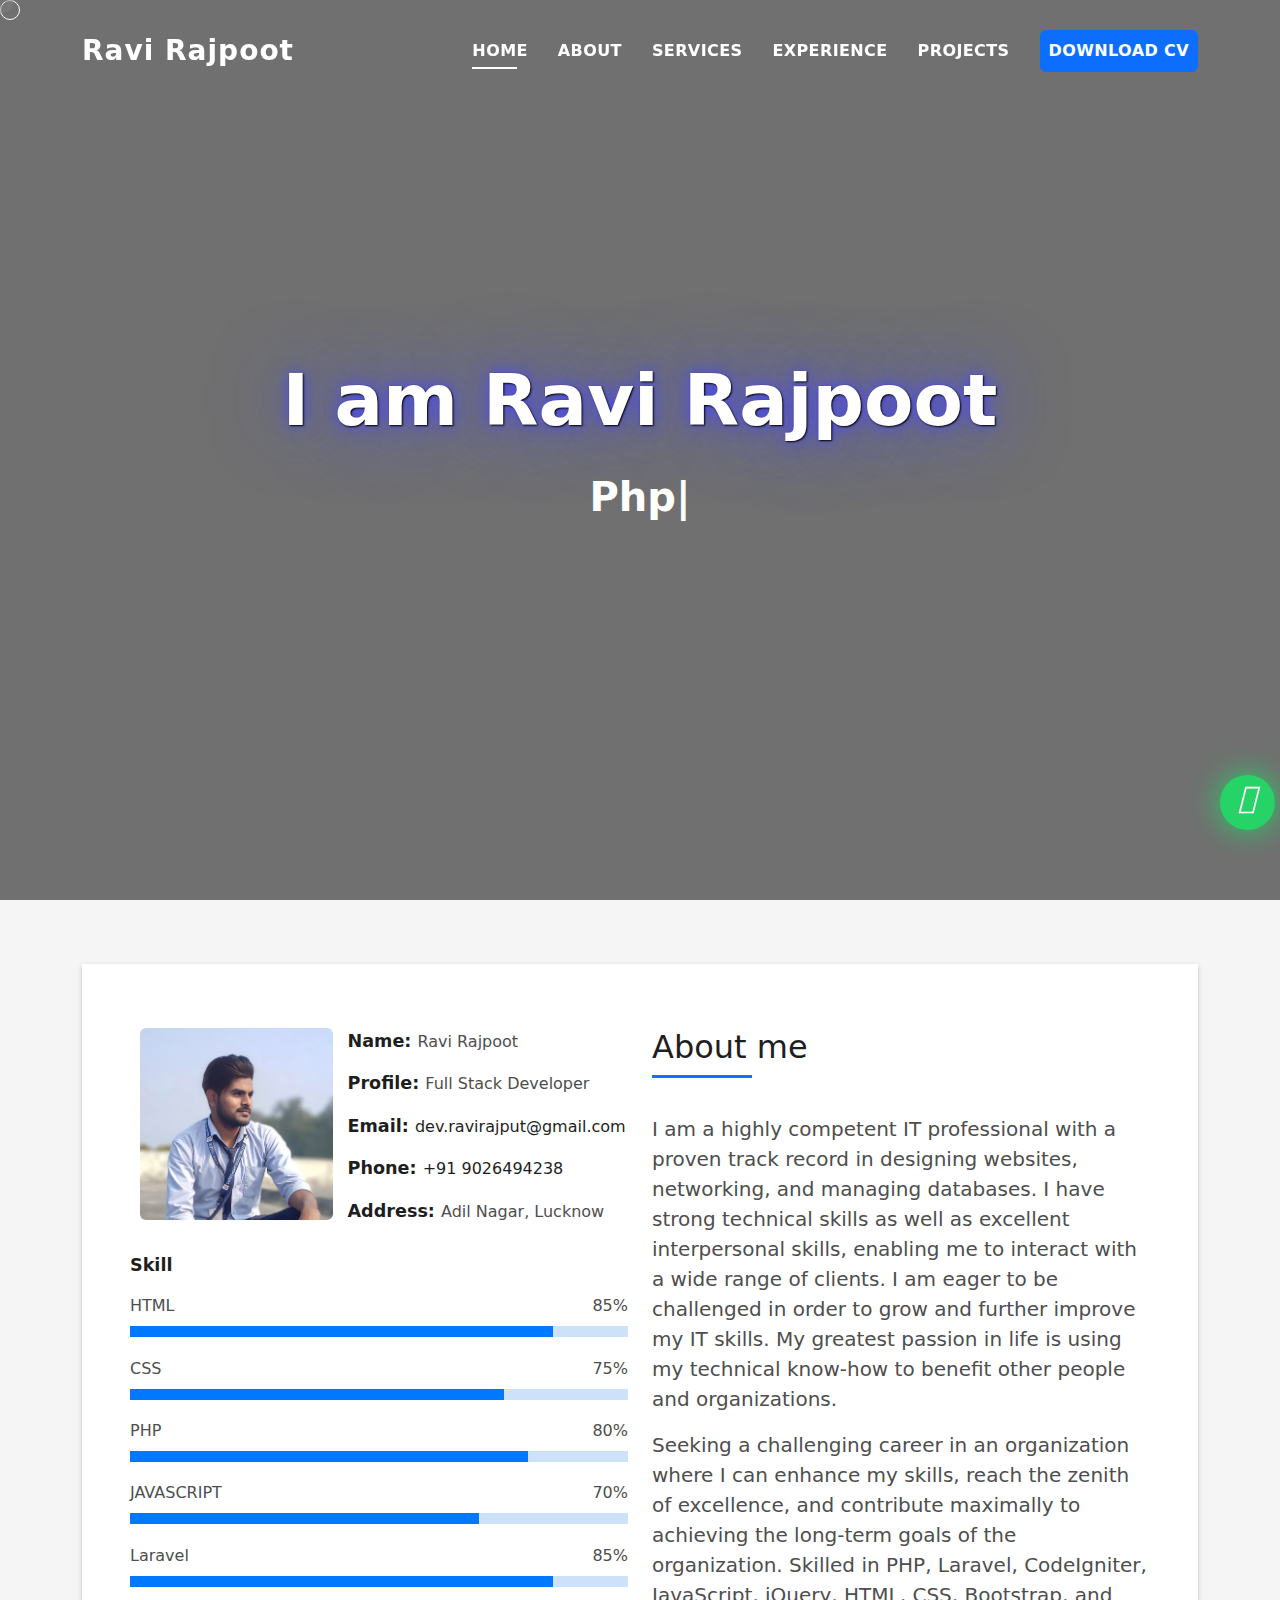
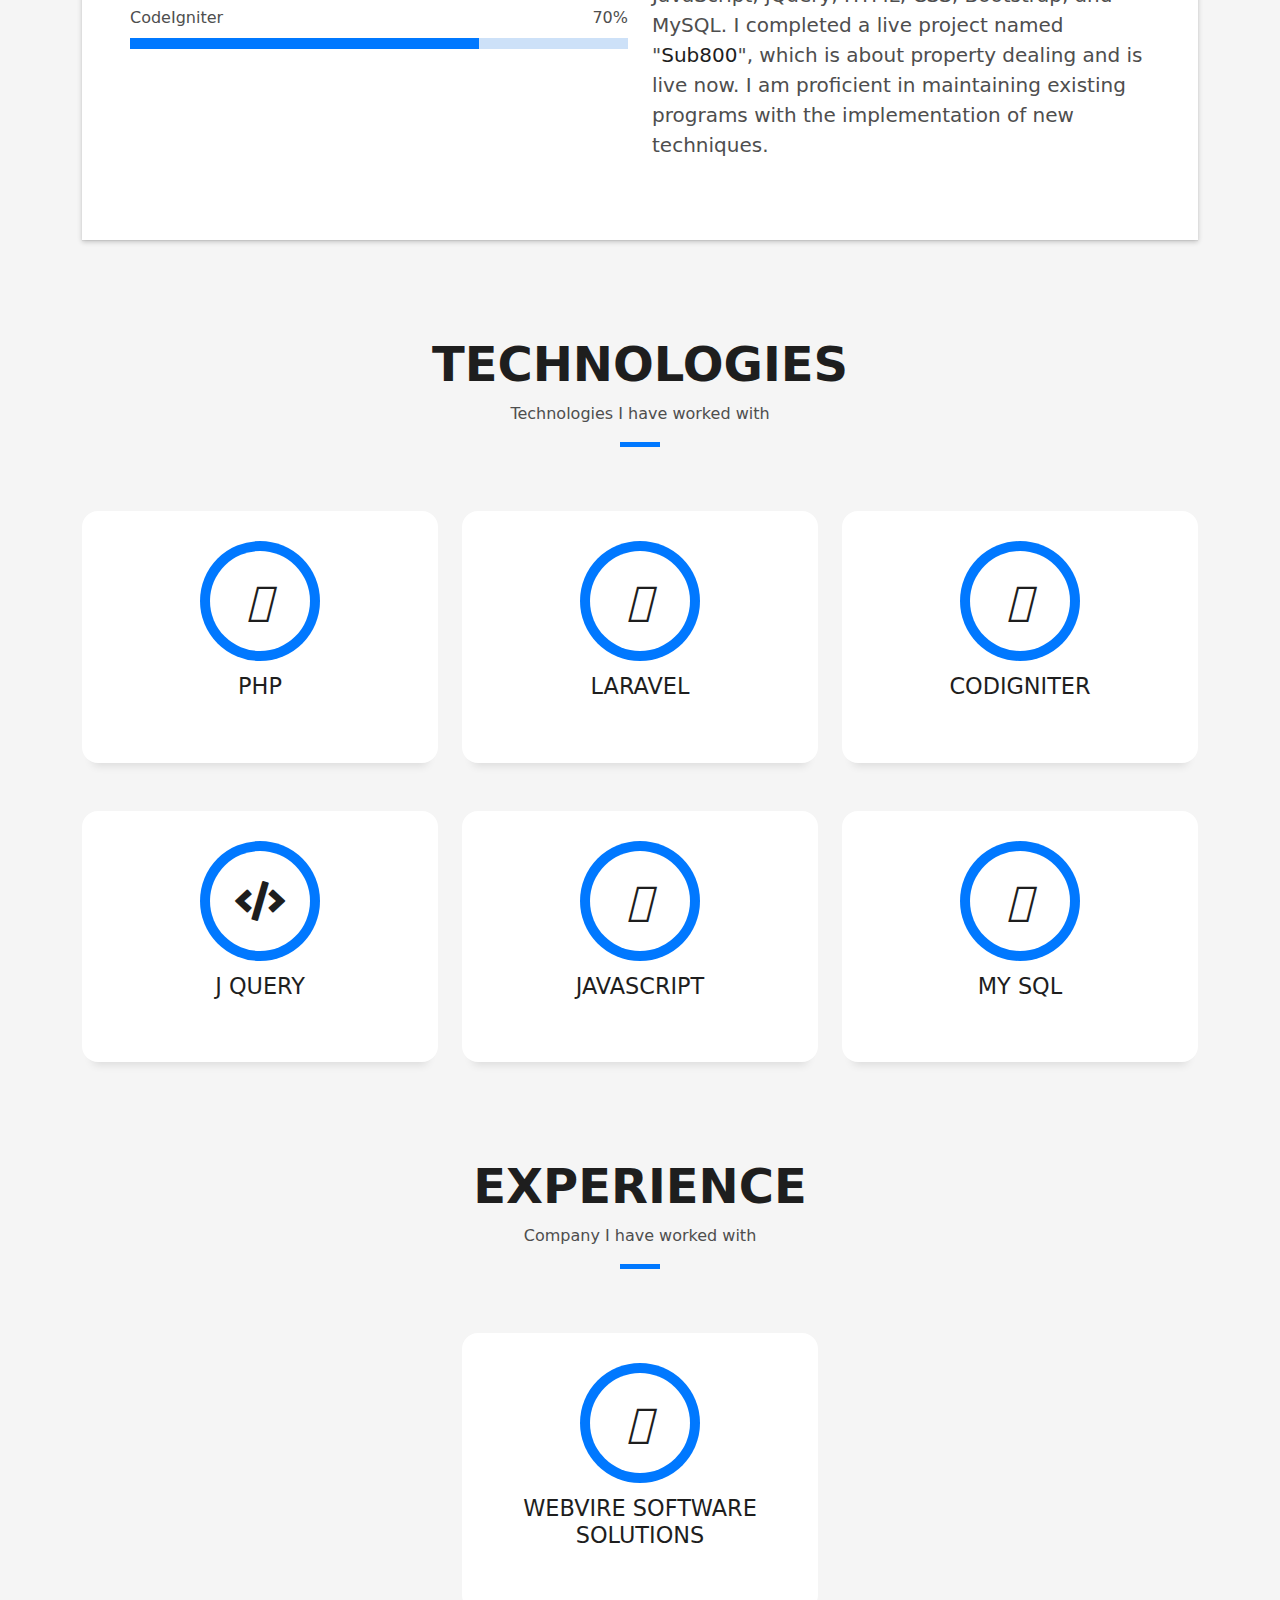
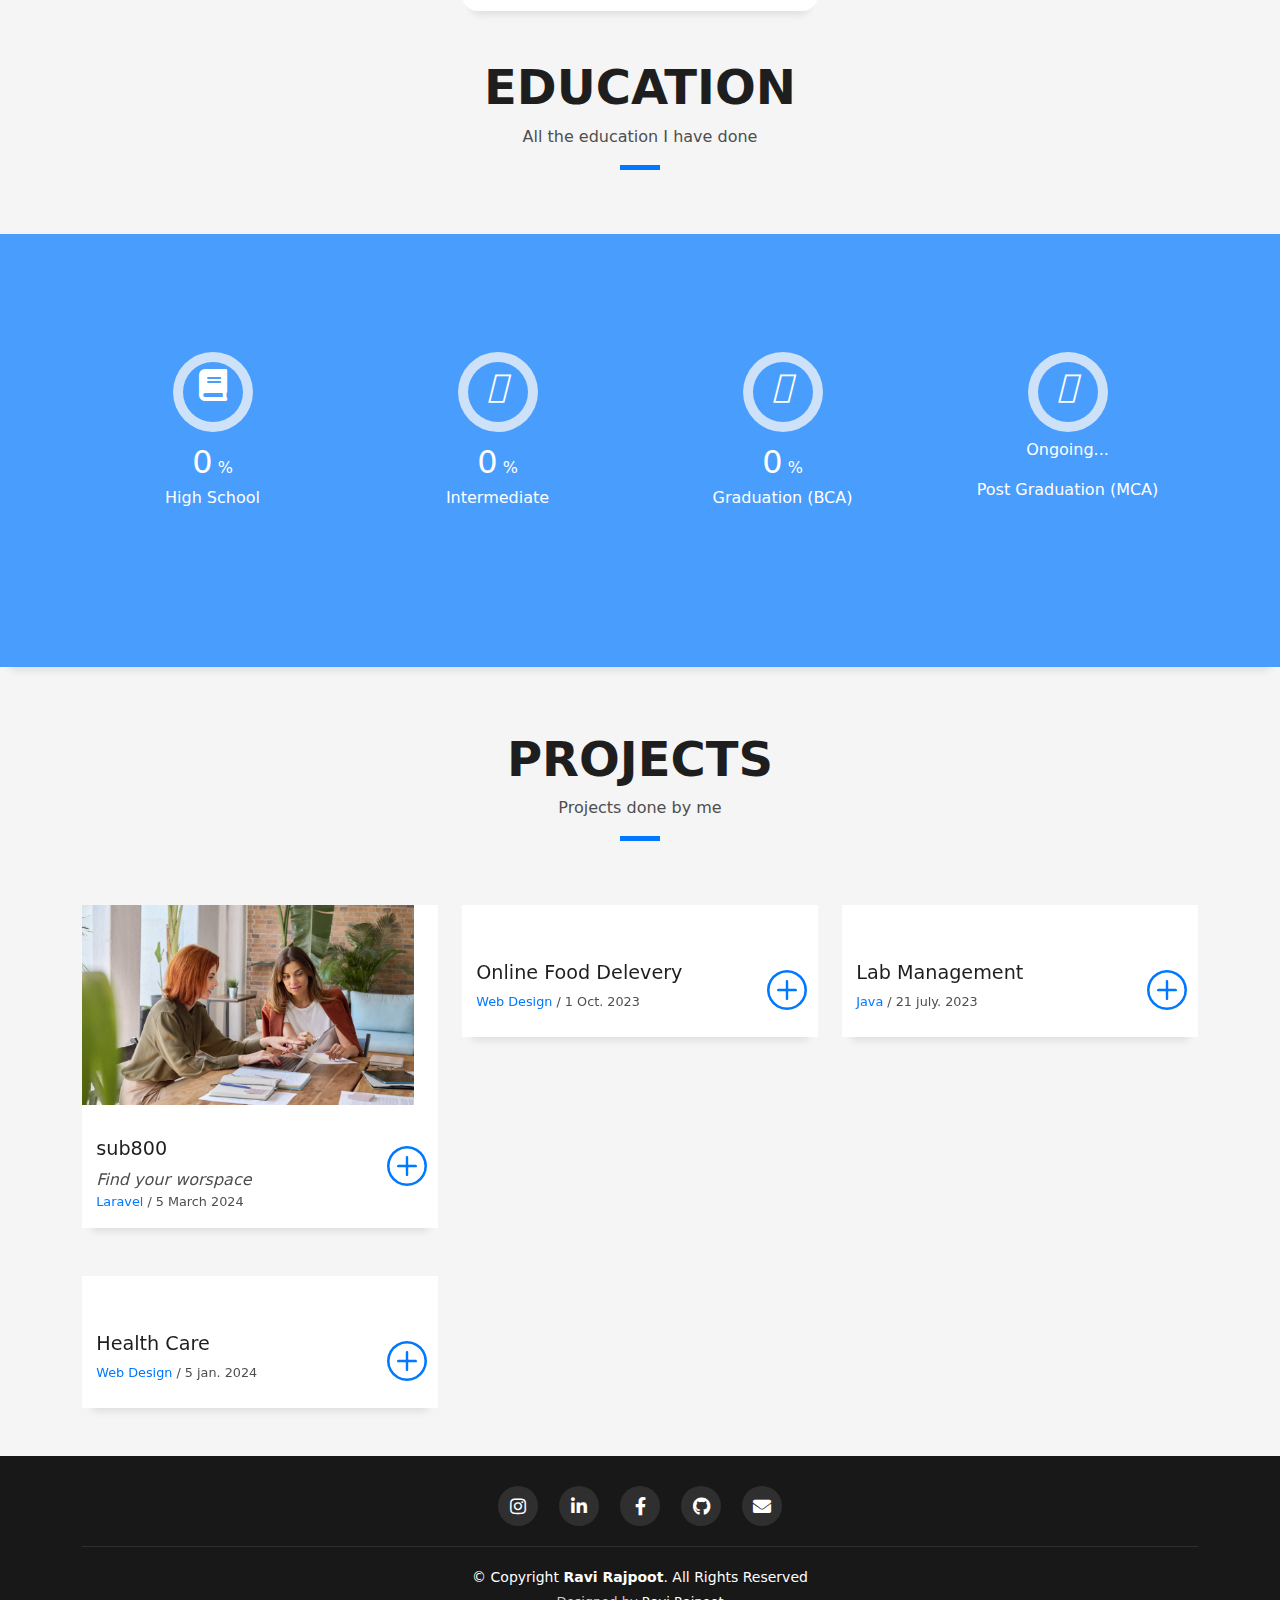
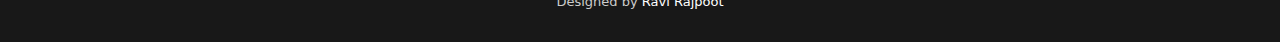
==== index.html @ 34deeb4d "Ui chnages" ====
<!DOCTYPE html>
<html lang="en">

<head>
  <meta charset="utf-8">
  <meta content="width=device-width, initial-scale=1.0" name="viewport">

  <title>Ravi | Full-Stack Laravel & Vue.js Developer</title>
  <meta content="" name="description">
  <meta content="" name="keywords">
<link rel="preconnect" href="https://fonts.googleapis.com">
<link rel="preconnect" href="https://fonts.gstatic.com" crossorigin>
<link href="https://fonts.googleapis.com/css2?family=Alegreya&family=Big+Shoulders+Inline+Text:wght@500&family=Black+Ops+One&family=Bungee+Spice&family=Croissant+One&family=Dancing+Script&family=Lobster&family=PT+Serif&family=Satisfy&family=Sedan+SC&family=Skranji&display=swap" rel="stylesheet">  <!-- Favicons -->
  <link href="https://www.pngall.com/wp-content/uploads/2/R-Letter-PNG-Pic.png" rel="icon">
  <link href="assets/img/apple-touch-icon.png" rel="apple-touch-icon">

  <!-- Vendor CSS Files -->
  <link href="assets/vendor/bootstrap/css/bootstrap.min.css" rel="stylesheet">
  <link href="assets/vendor/bootstrap-icons/bootstrap-icons.css" rel="stylesheet">
  <link href="assets/vendor/glightbox/css/glightbox.min.css" rel="stylesheet">
  <link href="assets/vendor/swiper/swiper-bundle.min.css" rel="stylesheet">
  
<link rel="stylesheet" href="https://maxcdn.bootstrapcdn.com/font-awesome/4.5.0/css/font-awesome.min.css">

  <!-- Template Main CSS File -->
  <link href="assets/css/style.css" rel="stylesheet">
<link rel="stylesheet" href="https://cdnjs.cloudflare.com/ajax/libs/font-awesome/6.5.2/css/all.min.css" integrity="sha512-SnH5WK+bZxgPHs44uWIX+LLJAJ9/2PkPKZ5QiAj6Ta86w+fsb2TkcmfRyVX3pBnMFcV7oQPJkl9QevSCWr3W6A==" crossorigin="anonymous" referrerpolicy="no-referrer" />
<!-- Font Awesome for icons -->
<link rel="stylesheet" href="https://cdnjs.cloudflare.com/ajax/libs/font-awesome/5.15.4/css/all.min.css">

<style>
  /* Footer Styles */
  .footer {
    background: rgba(0, 0, 0, 0.9);
    color: #fff;
    padding: 30px 0;
    text-align: center;
  }
  
  .footer-content {
    display: flex;
    flex-direction: column;
    align-items: center;
  }
  
  .social-links {
    margin-bottom: 20px;
  }
  
  .social-icon {
    display: inline-flex;
    align-items: center;
    justify-content: center;
    width: 40px;
    height: 40px;
    background: rgba(255, 255, 255, 0.1);
    border-radius: 50%;
    margin: 0 8px;
    color: #fff;
    font-size: 18px;
    transition: all 0.3s ease;
  }
  
  .social-icon:hover {
    background: #0078ff;
    transform: translateY(-3px);
    text-decoration: none;
    color: #000;
  }
  
  .copyright-box {
    border-top: 1px solid rgba(255, 255, 255, 0.1);
    padding-top: 20px;
    width: 100%;
  }
  
  .copyright {
    margin-bottom: 5px;
    font-size: 14px;
  }
  
  .credits {
    font-size: 13px;
    color: #ccc;
  }
  
  .credits a {
    color: #0078ff;
    text-decoration: none;
  }
  
  .credits a:hover {
    text-decoration: underline;
  }
    .white-text-with-blue-shadow {
            text-shadow:
                1px 1px 2px black,
                0 0 1em rgb(77, 77, 237),
                0 0 0.2em rgb(77, 77, 237);
            color: white; /* Assuming you want the text to be white */
        }

        .satisfy-regular {
            font-family: "Satisfy", cursive;
            font-weight: 400;
            font-style: normal;
        }
    /* FOr What's app Button */
    .float{
	position:fixed;
	width:55px;
	height:55px;
	bottom:70px;
	right:5px;
	background-color:#25d366;
	color:#FFF;
	border-radius:50px;
	text-align:center;
        font-size:30px;
	box-shadow: 0px 0px 30px #25d366;
  z-index:100;
}

.my-float{
	margin-top:12px;
}

 /* Custom Cursor */
	  .cursor {
    width: 20px;
    height: 20px;
    border: 1px solid white;
    border-radius: 50%;
    position: absolute;
    transition-duration: 200ms;
    transition-timing-function: ease-out;
    animation: cursorAnim .5s infinite alternate;
    pointer-events: none;
}

.cursor::after {
    content: "";
    width: 20px;
    height: 20px;
    position: absolute;
    border: 8px solid gray;
    border-radius: 50%;
    opacity: .5;
    top: -8px;
    left: -8px;
    animation: cursorAnim2 .5s infinite alternate;
}

@keyframes cursorAnim {
    from {
        transform: scale(1);
    }
    to {
        transform: scale(.7);
    }
}

@keyframes cursorAnim2 {
    from {
        transform: scale(1);
    }
    to {
        transform: scale(.4);
    }
}

@keyframes cursorAnim3 {
    0% {
        transform: scale(1);
    }
    50% {
        transform: scale(3);
    }
    100% {
        transform: scale(1);
        opacity: 0;
    }
}

.expand {
    animation: cursorAnim3 .5s forwards;
    border: 1px solid red;
}

  .w-like a {
    color: inherit; /* or specify your default color */
    transition: color 0.3s ease;
  }
  
  .w-like a:hover {
    color: #000; /* Black on hover */
    text-decoration: none; /* Remove underline if needed */
  }
  
  /* If you want to add background color change on hover as well */
  .w-like {
    display: inline-block;
    transition: all 0.3s ease;
  }
  
  .w-like:hover {
    /* Optional: Add background color change */
    /* background: #f0f0f0; */
  }
</style>

</head>

<body>
<div class="cursor"></div>
<a href="https://api.whatsapp.com/send?phone=9026494238&text=Hi Ravi!" class="float" target="_blank">
<i class="fa-brands fa-whatsapp my-float"></i>
</a>
  <!-- ======= Header ======= -->
  <header id="header" class="fixed-top">
    <div class="container d-flex align-items-center justify-content-between">

      <h1 class="logo"><a href="index.html">Ravi Rajpoot</a></h1>
      <!-- Uncomment below if you prefer to use an image logo -->
      <!-- <a href="index.html" class="logo"><img src="assets/img/logo.png" alt="" class="img-fluid"></a>-->

      <nav id="navbar" class="navbar">
        <ul>
          <li><a class="nav-link scrollto active" href="#hero">Home</a></li>
          <li><a class="nav-link scrollto" href="#about">About</a></li>
          <li><a class="nav-link scrollto" href="#services">Services</a></li>
          <li><a class="nav-link scrollto " href="#experience">Experience</a></li>
          <li><a class="nav-link scrollto " href="#work">Projects</a></li>
          <li><a class="btn btn-primary p-2" href="2025 Ravi Rajpoot CV.pdf">Download CV</a></li>
        </ul>
        <i class="bi bi-list mobile-nav-toggle"></i>
      </nav><!-- .navbar -->

    </div>
  </header><!-- End Header -->

  <!-- ======= Hero Section ======= -->
  <div id="hero" class="hero route bg-image" style="background-image: url(https://wallpapercave.com/wp/wp5516588.jpg)">
    <div class="overlay-itro"></div>
    <div class="hero-content display-table">
      <div class="table-cell">
        <div class="container">
          <!--<p class="display-6 color-d">Hello, world!</p>-->
          <h1 class="hero-title mb-4 white-text-with-blue-shadow">I am Ravi Rajpoot</h1>
          <p class="hero-subtitle"><span class="typed" data-typed-items="Php, Laravel, CodeIgniter, JavaScript, JQuery"></span></p>
          <!-- <p class="pt-3"><a class="btn btn-primary btn js-scroll px-4" href="#about" role="button">Learn More</a></p> -->
        </div>
      </div>
    </div>
  </div><!-- End Hero Section -->

  <main id="main">

    <!-- ======= About Section ======= -->
    <section id="about" class="about-mf sect-pt4 route">
      <div class="container">
        <div class="row">
          <div class="col-sm-12">
            <div class="box-shadow-full">
              <div class="row">
                <div class="col-md-6">
                  <div class="row">
                    <div class="col-sm-6 col-md-5">
                      <div class="about-img">
                        <img src="assets/img/ravi_img.jpg" class="img-fluid rounded b-shadow-a" alt="">
                      </div>
                    </div>
                    <div class="col-sm-6 col-md-7">
                      <div class="about-info">
                        <p><span class="title-s">Name: </span> <span>Ravi Rajpoot</span></p>
                        <p><span class="title-s">Profile: </span> <span>Full Stack Developer</span></p>
                        <p><span class="title-s">Email: </span> <a href="mailto:dev.ravirajput@gmail.com">dev.ravirajput@gmail.com</a></p>
                        <p><span class="title-s">Phone: </span> <a href="tel:+919026494238">+91 9026494238</a></p>
                        <p><span class="title-s">Address: </span> <span>Adil Nagar, Lucknow</span></p>
                      </div>
                    </div>
                  </div>
                  <div class="skill-mf">
                    <p class="title-s">Skill</p>
                    <span>HTML</span> <span class="pull-right">85%</span>
                    <div class="progress">
                      <div class="progress-bar" role="progressbar" style="width: 85%;" aria-valuenow="85" aria-valuemin="0" aria-valuemax="100"></div>
                    </div>
                    <span>CSS</span> <span class="pull-right">75%</span>
                    <div class="progress">
                      <div class="progress-bar" role="progressbar" style="width: 75%" aria-valuenow="75" aria-valuemin="0" aria-valuemax="100"></div>
                    </div>
                    <span>PHP</span> <span class="pull-right">80%</span>
                    <div class="progress">
                      <div class="progress-bar" role="progressbar" style="width: 80%" aria-valuenow="80" aria-valuemin="0" aria-valuemax="100"></div>
                    </div>
                    <span>JAVASCRIPT</span> <span class="pull-right">70%</span>
                    <div class="progress">
                      <div class="progress-bar" role="progressbar" style="width: 70%" aria-valuenow="70" aria-valuemin="0" aria-valuemax="100"></div>
                    </div>
                     <span>Laravel</span> <span class="pull-right">85%</span>
                    <div class="progress">
                      <div class="progress-bar" role="progressbar" style="width: 85%" aria-valuenow="85" aria-valuemin="0" aria-valuemax="100"></div>
                    </div>
		      <span>CodeIgniter</span> <span class="pull-right">70%</span>
                    <div class="progress">
                      <div class="progress-bar" role="progressbar" style="width: 70%" aria-valuenow="70" aria-valuemin="0" aria-valuemax="100"></div>
                    </div>
                  </div>
                </div>
                <div class="col-md-6">
                  <div class="about-me pt-4 pt-md-0">
                    <div class="title-box-2">
                      <h5 class="title-left">
                        About me
                      </h5>
                    </div>
                    <p class="lead">
                     I am a highly competent IT professional with a proven track record in designing websites, networking, and managing databases. I have strong technical skills as well as excellent interpersonal skills, enabling me to interact with a wide range of clients. I am eager to be challenged in order to grow and further improve my IT skills. My greatest passion in life is using my technical know-how to benefit other people and organizations.
                    </p>
                    <p class="lead">
                     Seeking a challenging career in an organization where I can enhance my skills, reach the zenith of excellence, and contribute maximally to achieving the long-term goals of the organization.

Skilled in <b>PHP</b>, <b>Laravel</b>, <b>CodeIgniter</b>, <b>JavaScript</b>, <b>jQuery</b>, <b>HTML</b>, <b>CSS</b>, <b>Bootstrap</b>, and <b>MySQL</b>. I completed a live project named <b>"<a href="https://sub800.com" style="text-decoration: none">Sub800</a>"</b>, which is about property dealing and is live now.

I am proficient in maintaining existing programs with the implementation of new techniques.
                    </p>
                    <p class="lead">
                     
                    </p>
                  </div>
                </div>
              </div>
            </div>
          </div>
        </div>
      </div>
    </section><!-- End About Section -->

    <!-- ======= Services Section ======= -->
    <section id="services" class="services-mf pt-5 route">
      <div class="container">
        <div class="row">
          <div class="col-sm-12">
            <div class="title-box text-center">
              <h3 class="title-a">
                Technologies
              </h3>
              <p class="subtitle-a">
                 Technologies I have worked with
              </p>
              <div class="line-mf"></div>
            </div>
          </div>
        </div>
        <div class="row">
          <div class="col-md-4">
            <div class="service-box">
              <div class="service-ico">
                <span class="ico-circle"><i class="fa-brands fa-php"></i></span>
              </div>
              <div class="service-content">
                <h2 class="s-title">PHP</h2>
                <p class="s-description text-center">
                  <!-- Write here -->
                </p>
              </div>
            </div>
          </div>
          <div class="col-md-4">
            <div class="service-box">
              <div class="service-ico">
                <span class="ico-circle"><i class="fa-brands fa-laravel"></i></span>
              </div>
              <div class="service-content">
                <h2 class="s-title">Laravel</h2>
                <p class="s-description text-center">
                   <!-- Write here -->
                </p>
              </div>
            </div>
          </div>
          <div class="col-md-4">
            <div class="service-box">
              <div class="service-ico">
                <span class="ico-circle"><i class="fa-brands fa-free-code-camp"></i></span>
              </div>
              <div class="service-content">
                <h2 class="s-title">CodIgniter</h2>
                <p class="s-description text-center">
               <!-- Write here -->
                </p>
              </div>
            </div>
          </div>
           <div class="col-md-4">
            <div class="service-box">
              <div class="service-ico">
                <span class="ico-circle"><i class="fa fa-code" aria-hidden="true"></i></span>
              </div>
              <div class="service-content">
                <h2 class="s-title">J Query</h2>
                <p class="s-description text-center">
               <!-- Write here -->
                </p>
              </div>
            </div>
          </div>
            <div class="col-md-4">
            <div class="service-box">
              <div class="service-ico">
                <span class="ico-circle"><i class="fa-brands fa-js"></i></span>
              </div>
              <div class="service-content">
                <h2 class="s-title">JAVASCRIPT</h2>
                <p class="s-description text-center">
               <!-- Write here -->
                </p>
              </div>
            </div>
          </div>
            <div class="col-md-4">
            <div class="service-box">
              <div class="service-ico">
                <span class="ico-circle"><i class="fa-solid fa-database"></i></span>
              </div>
              <div class="service-content">
                <h2 class="s-title">MY SQL</h2>
                <p class="s-description text-center">
               <!-- Write here -->
                </p>
              </div>
            </div>
          </div>
        </div>
      </div>
    </section><!-- End Services Section -->

    <!-- ======= Experience Section ======= -->
    <section id="experience" class="experience-mf pt-5 route">
      <div class="container">
        <div class="row">
          <div class="col-sm-12">
            <div class="title-box text-center">
              <h3 class="title-a">
                Experience
              </h3>
              <p class="subtitle-a">
                 Company I have worked with
              </p>
              <div class="line-mf"></div>
            </div>
          </div>
        </div>
        <div class="row justify-content-center">
           <div class="col-md-4">
            <div class="service-box">
              <div class="service-ico">
                <span class="ico-circle"><i class="fa-brands fa-weebly"></i></span>
              </div>
              <div class="service-content">
                <h2 class="s-title">Webvire Software Solutions</h2>
                <p class="s-description text-center">
               <!-- Write here -->
                </p>
              </div>
            </div>
          </div>
        </div>
      </div>
    </section><!-- End Experience Section -->


    <!-- ======= Counter Section ======= -->
     <div class="title-box text-center">
              <h3 class="title-a">
                Education
              </h3>
              <p class="subtitle-a">
                All the education I have done
              </p>
              <div class="line-mf"></div>
            </div>
    <div class="section-counter paralax-mf bg-image" style="background-image: url(assets/img/counters-bg.jpg)">
      <div class="overlay-mf"></div>
      <div class="container position-relative">
        <div class="row">
          <div class="col-sm-3 col-lg-3">
            <div class="counter-box counter-box pt-4 pt-md-0">
              <div class="counter-ico">
                <span class="ico-circle"><i class="fa fa-book" aria-hidden="true"></i></span>
              </div>
              <div class="counter-num">
                <sapn data-purecounter-start="0" data-purecounter-end="74" data-purecounter-duration="1" class="counter purecounter"></sapn>
                <sapn>%</sapn>
                <p class="counter-text">High School</p>
              </div>
            </div>
          </div>
          <div class="col-sm-3 col-lg-3">
            <div class="counter-box pt-4 pt-md-0">
              <div class="counter-ico">
                <span class="ico-circle"><i class="fa-solid fa-school"></i></span>
              </div>
              <div class="counter-num">
                <sapn data-purecounter-start="0" data-purecounter-end="67" data-purecounter-duration="1" class="counter purecounter"></sapn>
                <sapn>%</sapn>
                <p class="counter-text">Intermediate</p>
              </div>
            </div>
          </div>
          <div class="col-sm-3 col-lg-3">
            <div class="counter-box pt-4 pt-md-0">
              <div class="counter-ico">
                <span class="ico-circle"><i class="fa-solid fa-graduation-cap"></i></span>
              </div>
              <div class="counter-num">
                <sapn data-purecounter-start="0" data-purecounter-end="66" data-purecounter-duration="1" class="counter purecounter"></sapn>
                <sapn>%</sapn>
                <p class="counter-text">Graduation (BCA)</p>
              </div>
            </div>
          </div>
          <div class="col-sm-3 col-lg-3">
            <div class="counter-box pt-4 pt-md-0">
              <div class="counter-ico">
                <span class="ico-circle"><i class="fa-solid fa-user-graduate"></i></span>
              </div>
              <div class="counter-num">
                <!-- <p data-purecounter-start="0" data-purecounter-end="1" data-purecounter-duration="1" class="counter purecounter"></p> -->
                <p class="counter-text">Ongoing...</p>
                <p></p>
                <span class="counter-text">Post Graduation (MCA)</span>
              </div>
            </div>
          </div>
        </div>
      </div>
    </div><!-- End Counter Section -->

    <!-- ======= Portfolio Section ======= -->
    <section id="work" class="portfolio-mf sect-pt4 route">
      <div class="container">
        <div class="row">
          <div class="col-sm-12">
            <div class="title-box text-center">
              <h3 class="title-a">
                Projects
              </h3>
              <p class="subtitle-a">
                Projects done by me
              </p>
              <div class="line-mf"></div>
            </div>
          </div>
        </div>
        <div class="row">
          <div class="col-md-4">
            <div class="work-box">
              <a href="portfolio-details.html" data-gallery="portfolioGallery" class="portfolio-lightbox">
                <div class="work-img">
                  <img style="height: 200px" src="assets/img/Home-Page.jpg">
                </div>
              </a>
              <div class="work-content">
                <div class="row">
                  <div class="col-sm-8">
                    <h2 class="w-title">sub800</h2>
                    <i>Find your worspace</i>
                    <div class="w-more">
                      <span class="w-ctegory"><a href="https://laravel.com/">Laravel</a></span> / <span class="w-date">5 March 2024</span>
                    </div>
                  </div>
                  <div class="col-sm-4">
                    <div class="w-like">
                      <a href="sub800.html"> <span class="bi bi-plus-circle"></span></a>
                    </div>
                  </div>
                </div>
              </div>
            </div>
          </div>
          <div class="col-md-4">
            <div class="work-box">
              <a href="portfolio-details.html" data-gallery="portfolioGallery" class="portfolio-lightbox">
                <div class="work-img">
                  <img style="height: 218px" src="https://www.jaypeehotels.com/blog/wp-content/uploads/2021/06/Online-Food-Delivery-1.jpg" alt="" class="img-fluid">
                </div>
              </a>
              <div class="work-content">
                <div class="row">
                  <div class="col-sm-8">
                    <h2 class="w-title">Online Food Delevery</h2>
                    <div class="w-more">
                      <span class="w-ctegory">Web Design</span> / <span class="w-date">1 Oct. 2023</span>
                    </div>
                  </div>
                  <div class="col-sm-4">
                    <div class="w-like">
                      <a href="portfolio-details1.html"> <span class="bi bi-plus-circle"></span></a>
                    </div>
                  </div>
                </div>
              </div>
            </div>
          </div>
          <div class="col-md-4">
            <div class="work-box">
              <a href="portfolio-details1.html" data-gallery="portfolioGallery" class="portfolio-lightbox">
                <div class="work-img">
                  <img style="height: 220px" src="https://img.mlo-online.com/files/base/ebm/mlo/image/2015/10/MLO_Generic_LabManagement.png?auto=format&dpr=2&w=720" alt="" class="img-fluid">
                </div>
              </a>
              <div class="work-content">
                <div class="row">
                  <div class="col-sm-8">
                    <h2 class="w-title">Lab Management</h2>
                    <div class="w-more">
                      <span class="w-ctegory">Java</span> / <span class="w-date">21 july. 2023</span>
                    </div>
                  </div>
                  <div class="col-sm-4">
                    <div class="w-like">
                      <a href="portfolio-details2.html"> <span class="bi bi-plus-circle"></span></a>
                    </div>
                  </div>
                </div>
              </div>
            </div>
          </div>
          <div class="col-md-4">
            <div class="work-box">
              <a href="portfolio-details2.html" data-gallery="portfolioGallery" class="portfolio-lightbox">
                <div class="work-img">
                  <img style="height: 218px" src="https://th.bing.com/th/id/OIP.Fq8s2VRG1cQ3fQbKAaJ_IgHaEK?rs=1&pid=ImgDetMain" alt="" class="img-fluid">
                </div>
              </a>
              <div class="work-content">
                <div class="row">
                  <div class="col-sm-8">
                    <h2 class="w-title">Health Care</h2>
                    <div class="w-more">
                      <span class="w-ctegory">Web Design</span> / <span class="w-date">5 jan. 2024</span>
                    </div>
                  </div>
                  <div class="col-sm-4">
                    <div class="w-like">
                      <a href="portfolio-details3.html"> <span class="bi bi-plus-circle"></span></a>
                    </div>
                  </div>
                </div>
              </div>
            </div>
          </div>
       <!--   <div class="col-md-4">
            <div class="work-box">
              <a href="index.html" data-gallery="portfolioGallery" class="portfolio-lightbox">
                <div class="work-img">
                  <img style="height: 218px" src="https://wallpaperaccess.com/full/5652018.jpg" alt="" class="img-fluid">
                </div>
              </a>
              <div class="work-content">
                <div class="row">
                  <div class="col-sm-8">
                    <h2 class="w-title">Portfolio</h2>
                    <div class="w-more">
                      <span class="w-ctegory">Web Design</span> / <span class="w-date">11 feb. 2024</span>
                    </div>
                  </div>
                  <div class="col-sm-4">
                    <div class="w-like">
                      <a href="index.html"> <span class="bi bi-plus-circle"></span></a>
                    </div>
                  </div>
                </div>
              </div>
            </div>
          </div> -->
    

        </div>
      </div>
    </section><!-- End Portfolio Section -->

   
  </main><!-- End #main -->

<!-- ======= Footer ======= -->
<footer class="footer">
  <div class="container">
    <div class="row">
      <div class="col-sm-12">
        <div class="footer-content">
          <!-- Social Media Icons -->
          <div class="social-links">
            <a href="https://www.instagram.com/the.ravi.rajput" target="_blank" class="social-icon">
              <i class="fab fa-instagram"></i>
            </a>
            <a href="https://www.linkedin.com/in/dev-ravirajput" target="_blank" class="social-icon">
              <i class="fab fa-linkedin-in"></i>
            </a>
            <a href="https://www.facebook.com/profile.php?id=100026887834468" target="_blank" class="social-icon">
              <i class="fab fa-facebook-f"></i>
            </a>
            <a href="https://github.com/dev-ravirajput" target="_blank" class="social-icon">
              <i class="fab fa-github"></i>
            </a>
            <a href="mailto:dev-ravirajput@gmail.com" class="social-icon">
              <i class="fas fa-envelope"></i>
            </a>
          </div>
          
          <!-- Copyright -->
          <div class="copyright-box">
            <p class="copyright">&copy; Copyright <strong>Ravi Rajpoot</strong>. All Rights Reserved</p>
            <div class="credits">
              Designed by <a href="https://github.com/vishu0009">Ravi Rajpoot</a>
            </div>
          </div>
        </div>
      </div>
    </div>
  </div>
</footer><!-- End Footer -->

  <div id="preloader"></div>
  <a href="#" class="back-to-top d-flex align-items-center justify-content-center"><i class="bi bi-arrow-up-short"></i></a>

  <!-- Vendor JS Files -->
  <script src="assets/vendor/purecounter/purecounter_vanilla.js"></script>
  <script src="assets/vendor/bootstrap/js/bootstrap.bundle.min.js"></script>
  <script src="assets/vendor/glightbox/js/glightbox.min.js"></script>
  <script src="assets/vendor/swiper/swiper-bundle.min.js"></script>
  <script src="assets/vendor/typed.js/typed.umd.js"></script>
  <script src="assets/vendor/php-email-form/validate.js"></script>

  <!-- Template Main JS File -->
  <script src="assets/js/main.js"></script>

</body>
<script>
	        const cursor = document.querySelector('.cursor');

        document.addEventListener('mousemove', e => {
            cursor.setAttribute("style", "top: "+(e.pageY - 10)+"px; left: "+(e.pageX - 10)+"px;")
        })

        document.addEventListener('click', () => {
            cursor.classList.add("expand");

            setTimeout(() => {
                cursor.classList.remove("expand");
            }, 500)
        })
</script>
</html>
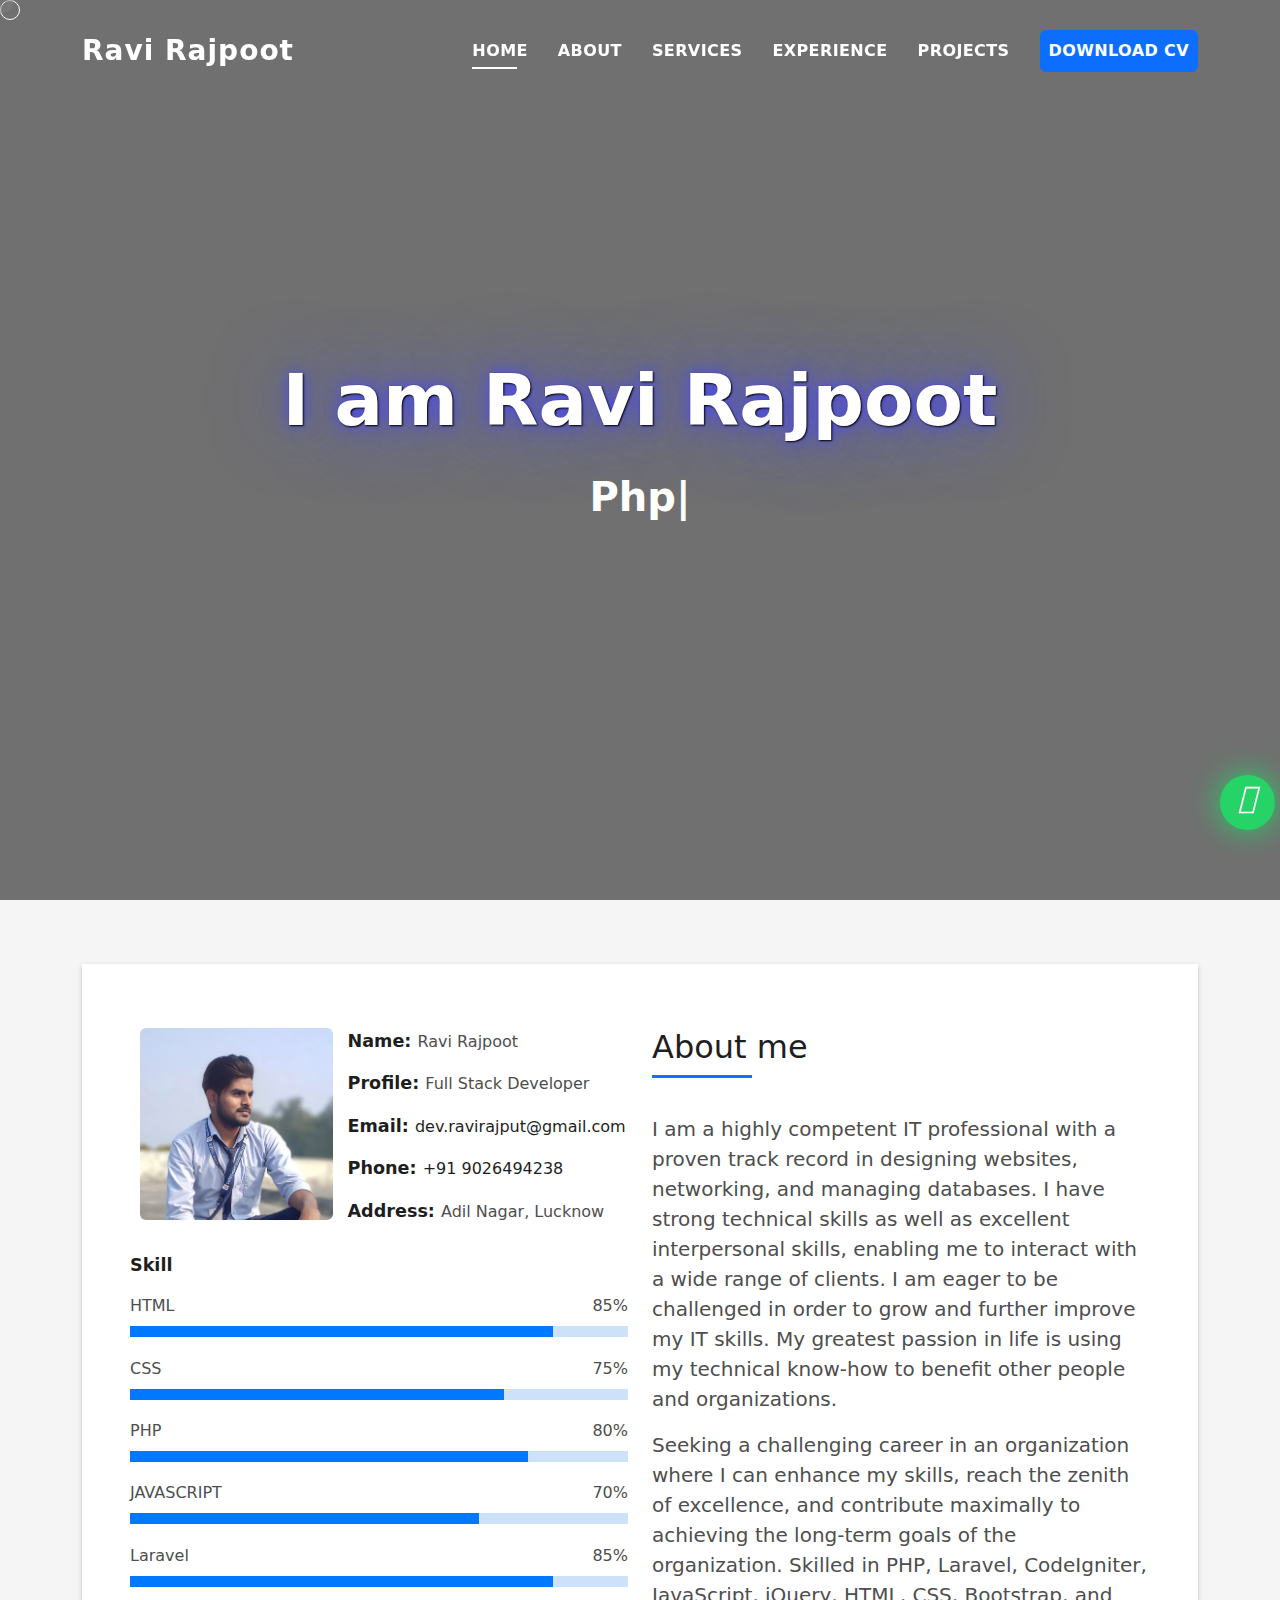
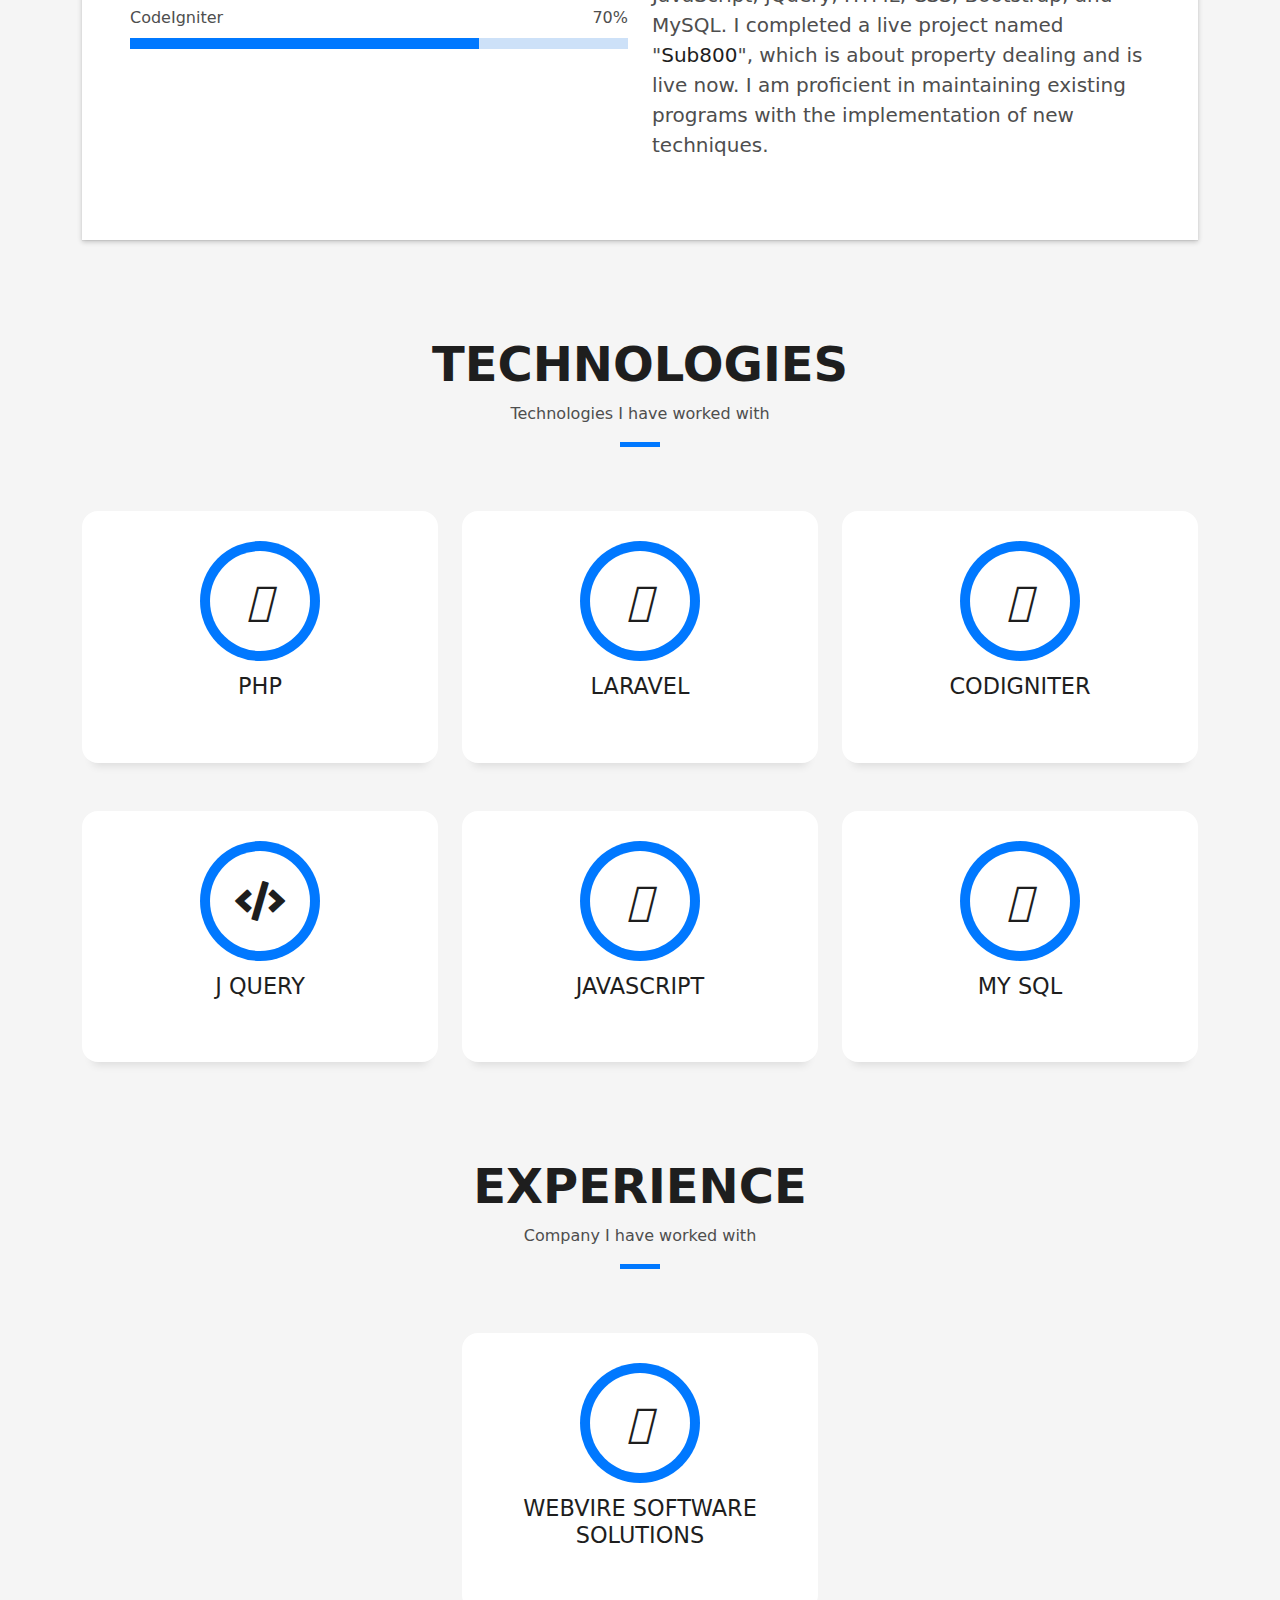
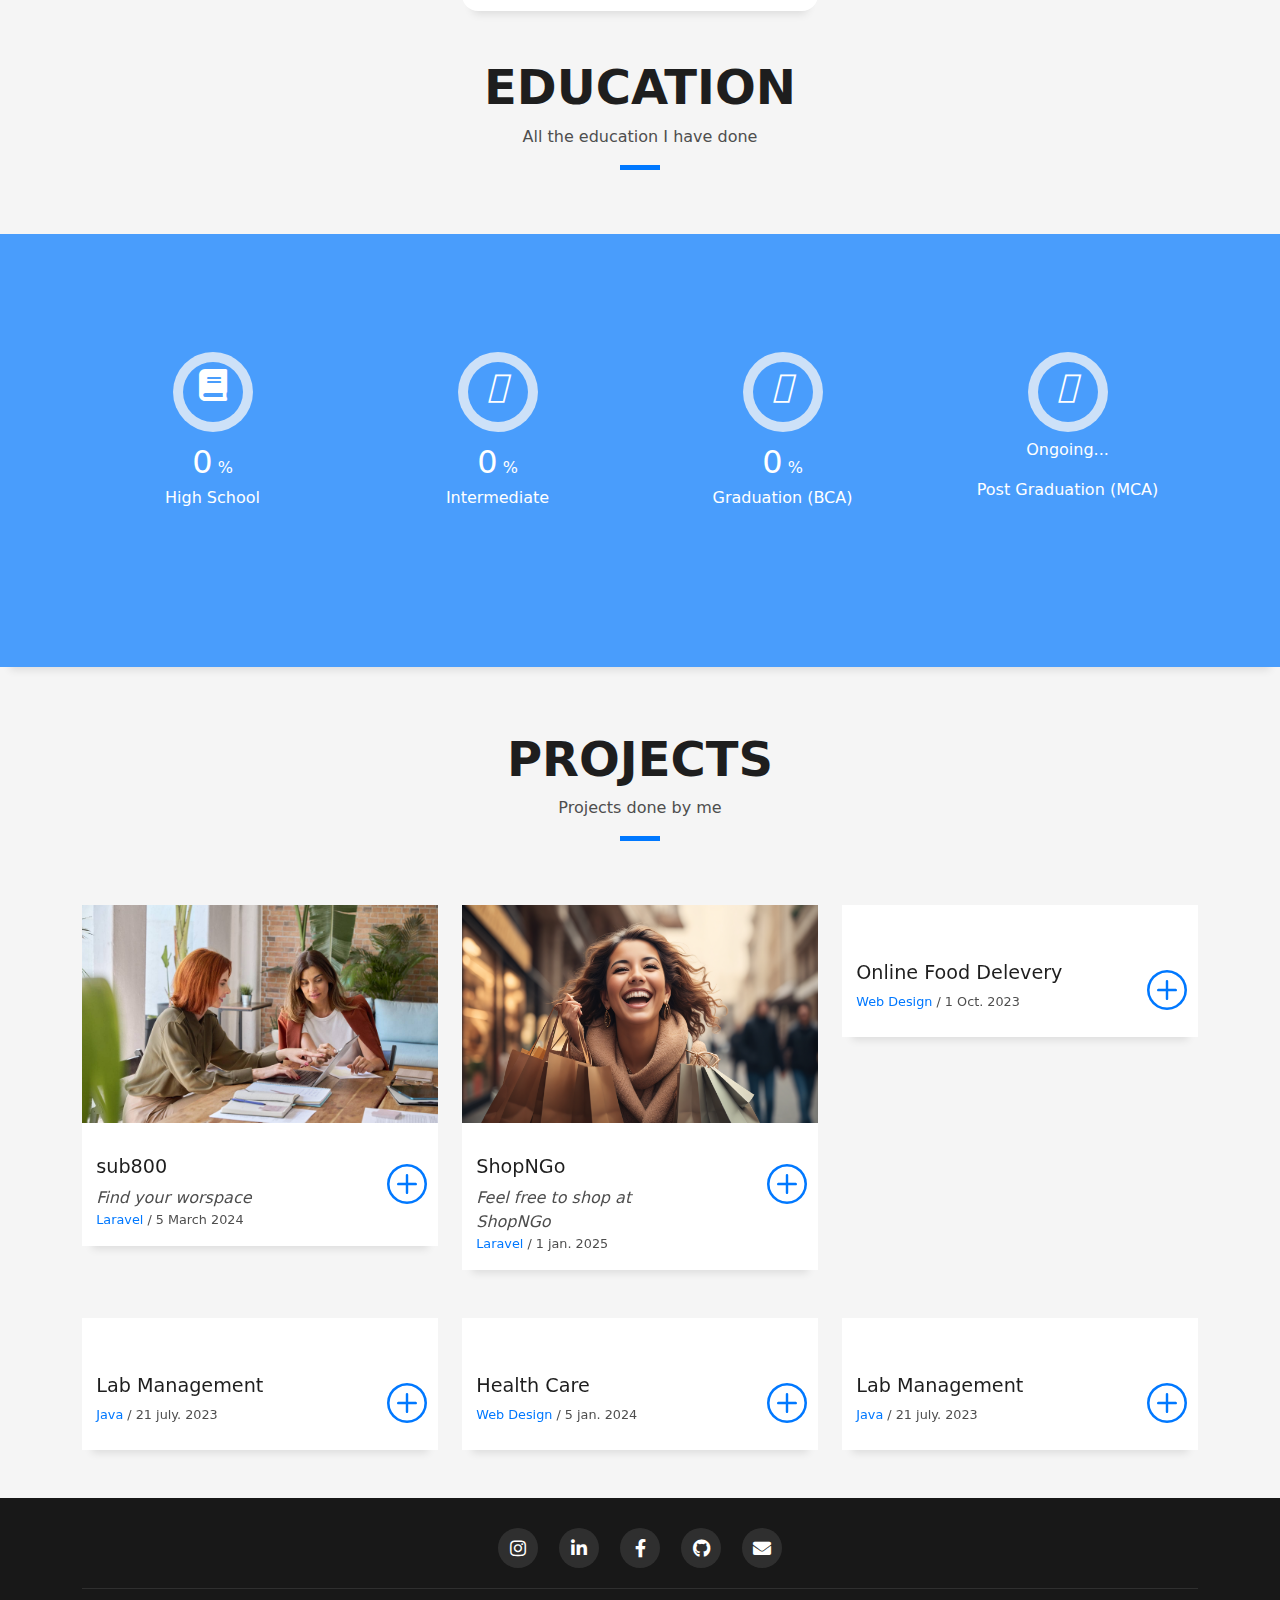
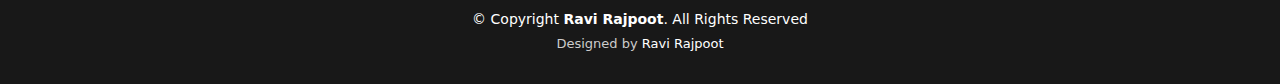
==== commit 28dbca36: "New Project added" ====
--- a/index.html
+++ b/index.html
@@ -27,187 +27,6 @@
 <link rel="stylesheet" href="https://cdnjs.cloudflare.com/ajax/libs/font-awesome/6.5.2/css/all.min.css" integrity="sha512-SnH5WK+bZxgPHs44uWIX+LLJAJ9/2PkPKZ5QiAj6Ta86w+fsb2TkcmfRyVX3pBnMFcV7oQPJkl9QevSCWr3W6A==" crossorigin="anonymous" referrerpolicy="no-referrer" />
 <!-- Font Awesome for icons -->
 <link rel="stylesheet" href="https://cdnjs.cloudflare.com/ajax/libs/font-awesome/5.15.4/css/all.min.css">
-
-<style>
-  /* Footer Styles */
-  .footer {
-    background: rgba(0, 0, 0, 0.9);
-    color: #fff;
-    padding: 30px 0;
-    text-align: center;
-  }
-  
-  .footer-content {
-    display: flex;
-    flex-direction: column;
-    align-items: center;
-  }
-  
-  .social-links {
-    margin-bottom: 20px;
-  }
-  
-  .social-icon {
-    display: inline-flex;
-    align-items: center;
-    justify-content: center;
-    width: 40px;
-    height: 40px;
-    background: rgba(255, 255, 255, 0.1);
-    border-radius: 50%;
-    margin: 0 8px;
-    color: #fff;
-    font-size: 18px;
-    transition: all 0.3s ease;
-  }
-  
-  .social-icon:hover {
-    background: #0078ff;
-    transform: translateY(-3px);
-    text-decoration: none;
-    color: #000;
-  }
-  
-  .copyright-box {
-    border-top: 1px solid rgba(255, 255, 255, 0.1);
-    padding-top: 20px;
-    width: 100%;
-  }
-  
-  .copyright {
-    margin-bottom: 5px;
-    font-size: 14px;
-  }
-  
-  .credits {
-    font-size: 13px;
-    color: #ccc;
-  }
-  
-  .credits a {
-    color: #0078ff;
-    text-decoration: none;
-  }
-  
-  .credits a:hover {
-    text-decoration: underline;
-  }
-    .white-text-with-blue-shadow {
-            text-shadow:
-                1px 1px 2px black,
-                0 0 1em rgb(77, 77, 237),
-                0 0 0.2em rgb(77, 77, 237);
-            color: white; /* Assuming you want the text to be white */
-        }
-
-        .satisfy-regular {
-            font-family: "Satisfy", cursive;
-            font-weight: 400;
-            font-style: normal;
-        }
-    /* FOr What's app Button */
-    .float{
-	position:fixed;
-	width:55px;
-	height:55px;
-	bottom:70px;
-	right:5px;
-	background-color:#25d366;
-	color:#FFF;
-	border-radius:50px;
-	text-align:center;
-        font-size:30px;
-	box-shadow: 0px 0px 30px #25d366;
-  z-index:100;
-}
-
-.my-float{
-	margin-top:12px;
-}
-
- /* Custom Cursor */
-	  .cursor {
-    width: 20px;
-    height: 20px;
-    border: 1px solid white;
-    border-radius: 50%;
-    position: absolute;
-    transition-duration: 200ms;
-    transition-timing-function: ease-out;
-    animation: cursorAnim .5s infinite alternate;
-    pointer-events: none;
-}
-
-.cursor::after {
-    content: "";
-    width: 20px;
-    height: 20px;
-    position: absolute;
-    border: 8px solid gray;
-    border-radius: 50%;
-    opacity: .5;
-    top: -8px;
-    left: -8px;
-    animation: cursorAnim2 .5s infinite alternate;
-}
-
-@keyframes cursorAnim {
-    from {
-        transform: scale(1);
-    }
-    to {
-        transform: scale(.7);
-    }
-}
-
-@keyframes cursorAnim2 {
-    from {
-        transform: scale(1);
-    }
-    to {
-        transform: scale(.4);
-    }
-}
-
-@keyframes cursorAnim3 {
-    0% {
-        transform: scale(1);
-    }
-    50% {
-        transform: scale(3);
-    }
-    100% {
-        transform: scale(1);
-        opacity: 0;
-    }
-}
-
-.expand {
-    animation: cursorAnim3 .5s forwards;
-    border: 1px solid red;
-}
-
-  .w-like a {
-    color: inherit; /* or specify your default color */
-    transition: color 0.3s ease;
-  }
-  
-  .w-like a:hover {
-    color: #000; /* Black on hover */
-    text-decoration: none; /* Remove underline if needed */
-  }
-  
-  /* If you want to add background color change on hover as well */
-  .w-like {
-    display: inline-block;
-    transition: all 0.3s ease;
-  }
-  
-  .w-like:hover {
-    /* Optional: Add background color change */
-    /* background: #f0f0f0; */
-  }
-</style>
 
 </head>
 
@@ -557,9 +376,9 @@
         <div class="row">
           <div class="col-md-4">
             <div class="work-box">
-              <a href="portfolio-details.html" data-gallery="portfolioGallery" class="portfolio-lightbox">
+              <a href="sub800.html" data-gallery="portfolioGallery" class="portfolio-lightbox">
                 <div class="work-img">
-                  <img style="height: 200px" src="assets/img/Home-Page.jpg">
+                  <img style="height: 218px" src="assets/img/Home-Page.jpg">
                 </div>
               </a>
               <div class="work-content">
@@ -582,7 +401,32 @@
           </div>
           <div class="col-md-4">
             <div class="work-box">
-              <a href="portfolio-details.html" data-gallery="portfolioGallery" class="portfolio-lightbox">
+              <a href="ecommerce.html" data-gallery="portfolioGallery" class="portfolio-lightbox">
+                <div class="work-img">
+                  <img style="height: 218px" src="assets/img/shopngo.png" alt="" class="img-fluid">
+                </div>
+              </a>
+              <div class="work-content">
+                <div class="row">
+                  <div class="col-sm-8">
+                    <h2 class="w-title">ShopNGo</h2>
+                    <i>Feel free to shop at ShopNGo</i>
+                    <div class="w-more">
+                      <span class="w-ctegory"><a href="https://laravel.com/">Laravel</a></span> / <span class="w-date">1 jan. 2025</span>
+                    </div>
+                  </div>
+                  <div class="col-sm-4">
+                    <div class="w-like">
+                      <a href="ecommerce.html"> <span class="bi bi-plus-circle"></span></a>
+                    </div>
+                  </div>
+                </div>
+              </div>
+            </div>
+          </div>
+          <div class="col-md-4">
+            <div class="work-box">
+              <a href="portfolio-details1.html" data-gallery="portfolioGallery" class="portfolio-lightbox">
                 <div class="work-img">
                   <img style="height: 218px" src="https://www.jaypeehotels.com/blog/wp-content/uploads/2021/06/Online-Food-Delivery-1.jpg" alt="" class="img-fluid">
                 </div>
@@ -606,7 +450,7 @@
           </div>
           <div class="col-md-4">
             <div class="work-box">
-              <a href="portfolio-details1.html" data-gallery="portfolioGallery" class="portfolio-lightbox">
+              <a href="portfolio-details2.html" data-gallery="portfolioGallery" class="portfolio-lightbox">
                 <div class="work-img">
                   <img style="height: 220px" src="https://img.mlo-online.com/files/base/ebm/mlo/image/2015/10/MLO_Generic_LabManagement.png?auto=format&dpr=2&w=720" alt="" class="img-fluid">
                 </div>
@@ -630,7 +474,7 @@
           </div>
           <div class="col-md-4">
             <div class="work-box">
-              <a href="portfolio-details2.html" data-gallery="portfolioGallery" class="portfolio-lightbox">
+              <a href="portfolio-details3.html" data-gallery="portfolioGallery" class="portfolio-lightbox">
                 <div class="work-img">
                   <img style="height: 218px" src="https://th.bing.com/th/id/OIP.Fq8s2VRG1cQ3fQbKAaJ_IgHaEK?rs=1&pid=ImgDetMain" alt="" class="img-fluid">
                 </div>
@@ -652,31 +496,30 @@
               </div>
             </div>
           </div>
-       <!--   <div class="col-md-4">
+          <div class="col-md-4">
             <div class="work-box">
-              <a href="index.html" data-gallery="portfolioGallery" class="portfolio-lightbox">
+              <a href="portfolio-details2.html" data-gallery="portfolioGallery" class="portfolio-lightbox">
                 <div class="work-img">
-                  <img style="height: 218px" src="https://wallpaperaccess.com/full/5652018.jpg" alt="" class="img-fluid">
+                  <img style="height: 220px" src="https://img.mlo-online.com/files/base/ebm/mlo/image/2015/10/MLO_Generic_LabManagement.png?auto=format&dpr=2&w=720" alt="" class="img-fluid">
                 </div>
               </a>
               <div class="work-content">
                 <div class="row">
                   <div class="col-sm-8">
-                    <h2 class="w-title">Portfolio</h2>
+                    <h2 class="w-title">Lab Management</h2>
                     <div class="w-more">
-                      <span class="w-ctegory">Web Design</span> / <span class="w-date">11 feb. 2024</span>
+                      <span class="w-ctegory">Java</span> / <span class="w-date">21 july. 2023</span>
                     </div>
                   </div>
                   <div class="col-sm-4">
                     <div class="w-like">
-                      <a href="index.html"> <span class="bi bi-plus-circle"></span></a>
-                    </div>
-                  </div>
-                </div>
-              </div>
-            </div>
-          </div> -->
-    
+                      <a href="portfolio-details2.html"> <span class="bi bi-plus-circle"></span></a>
+                    </div>
+                  </div>
+                </div>
+              </div>
+            </div>
+          </div>
 
         </div>
       </div>
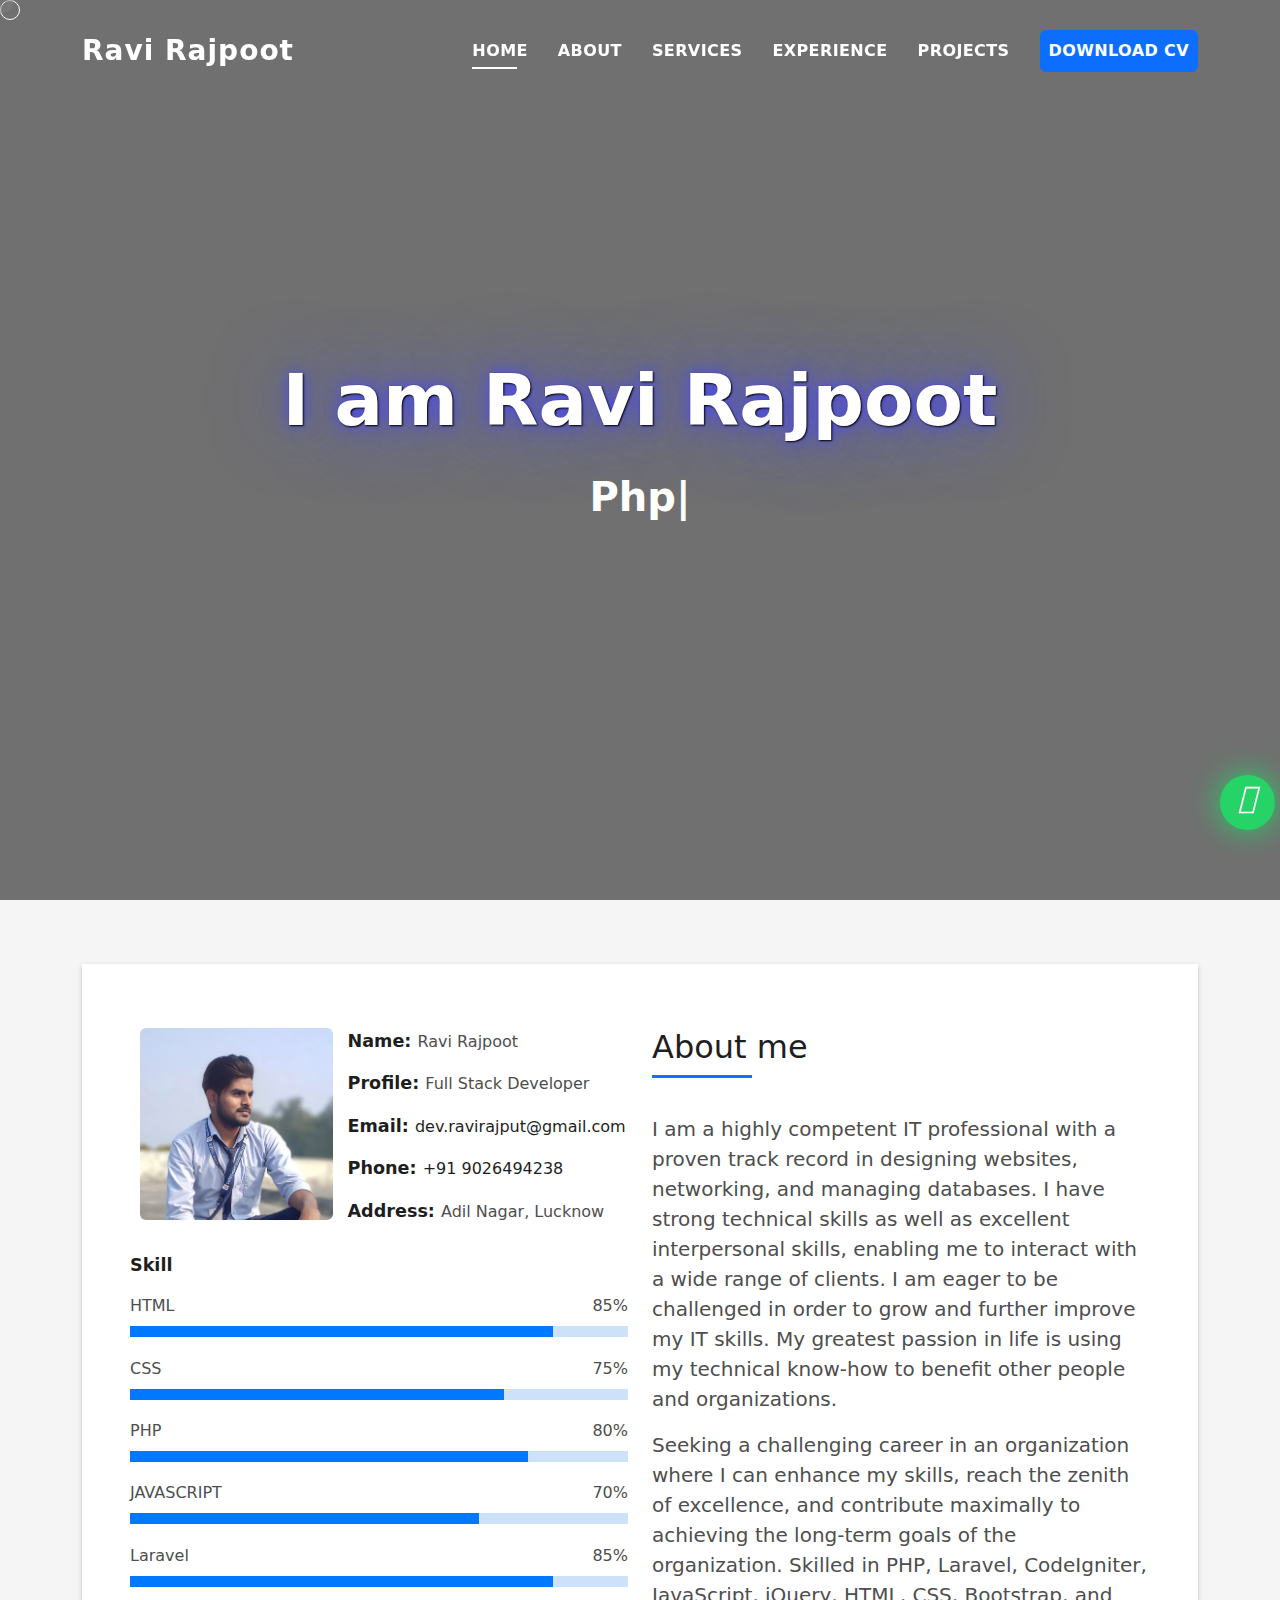
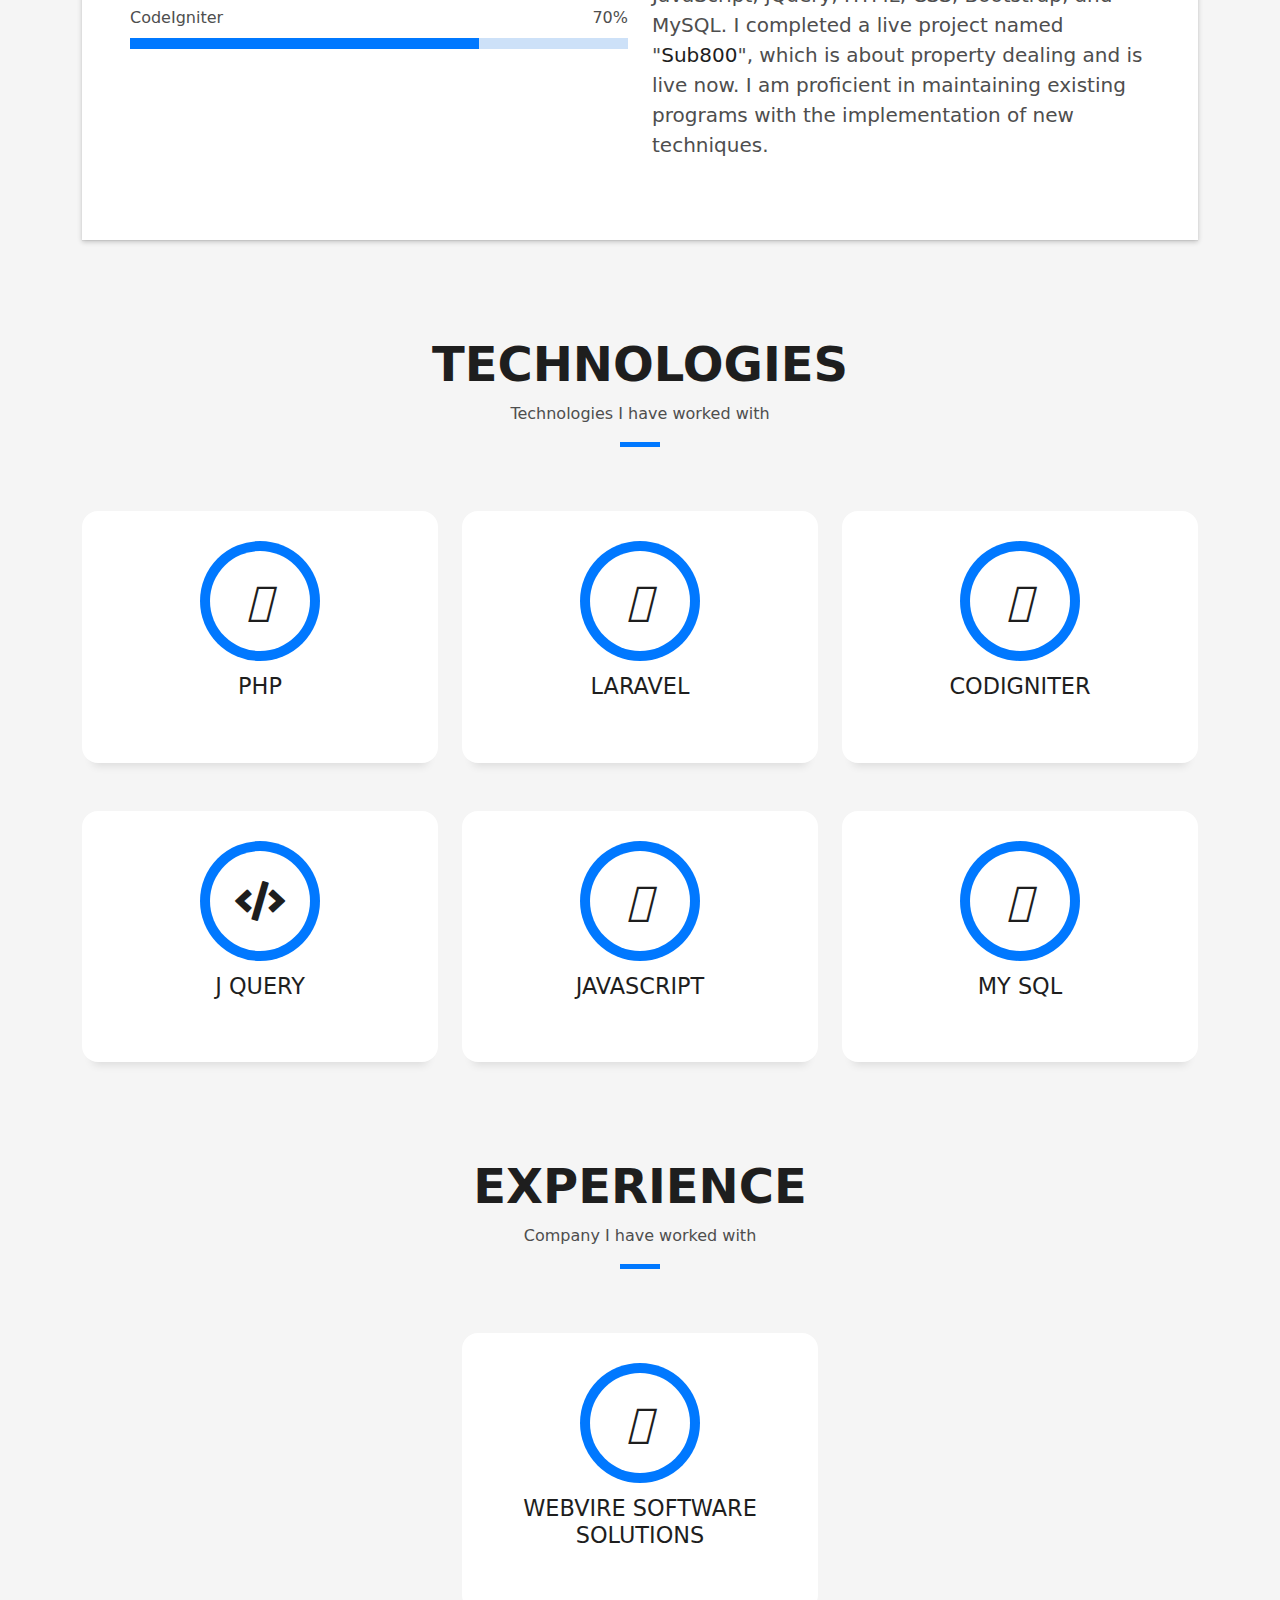
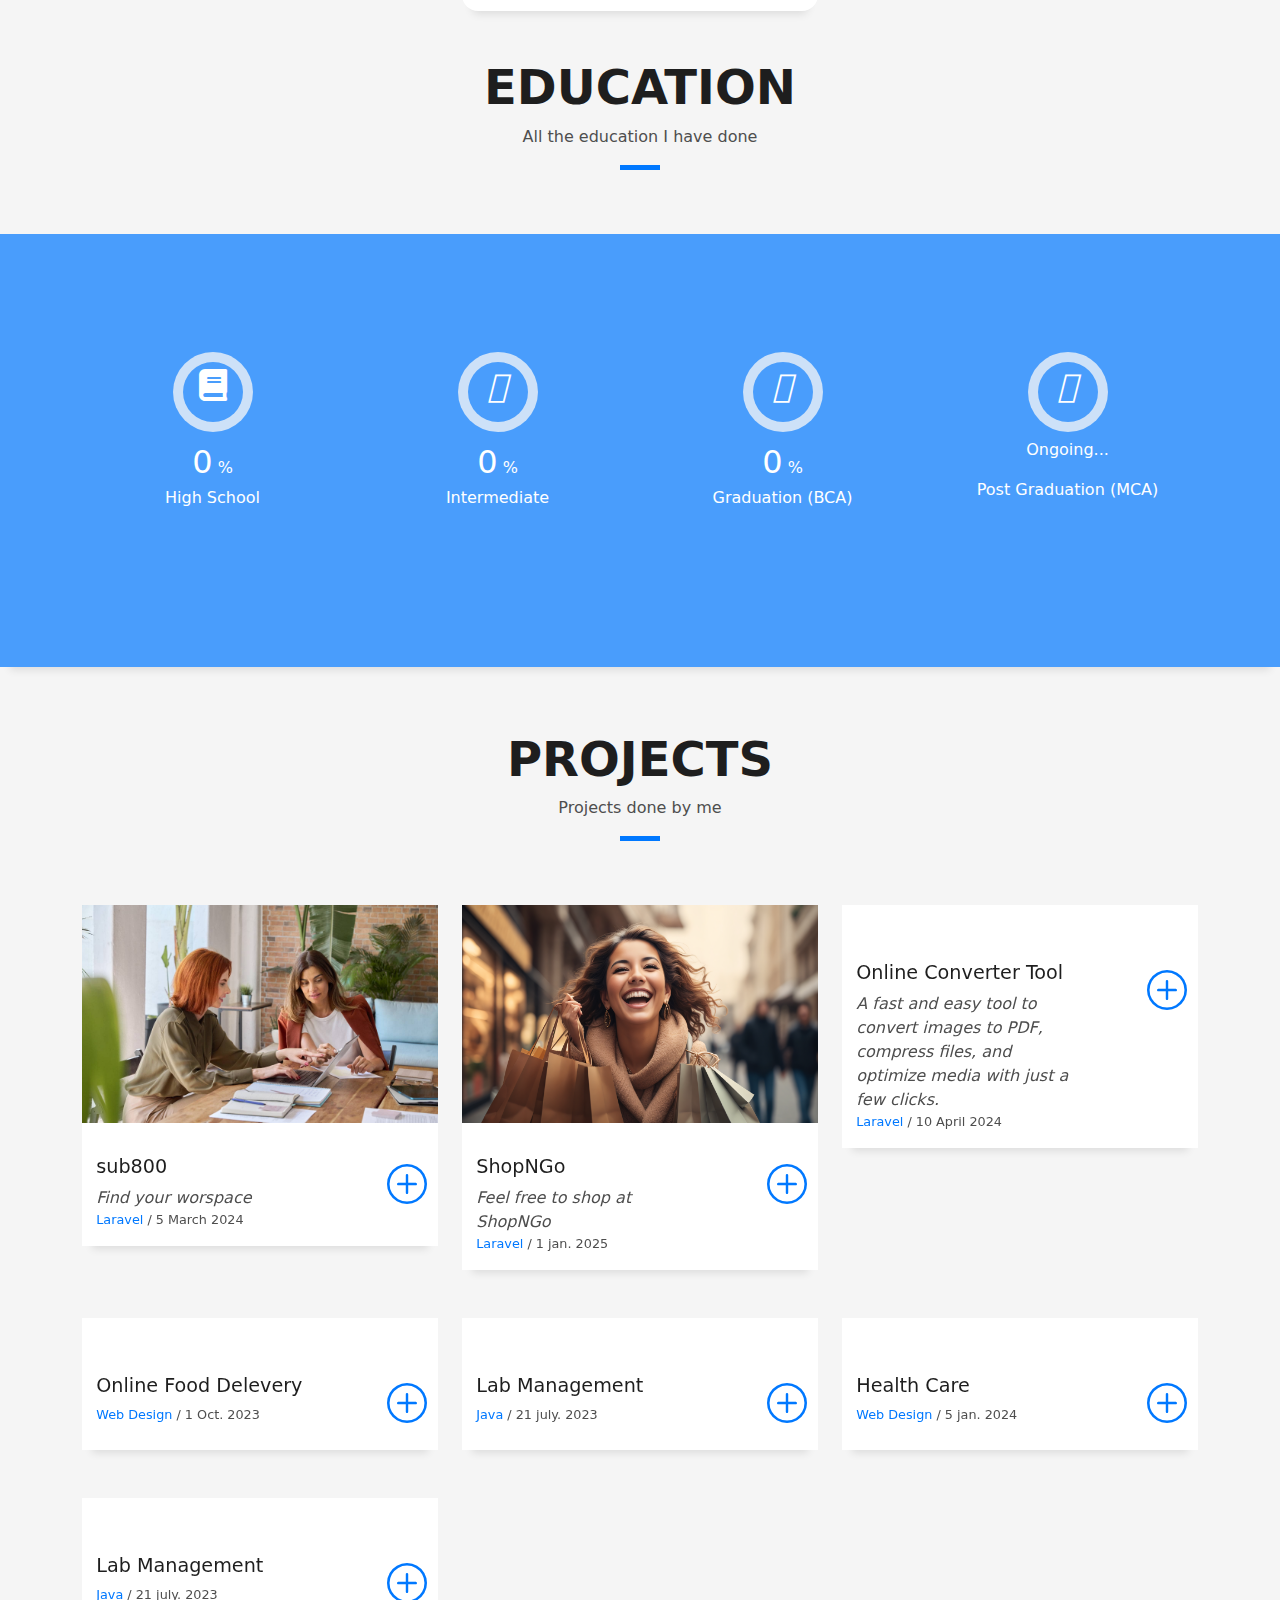
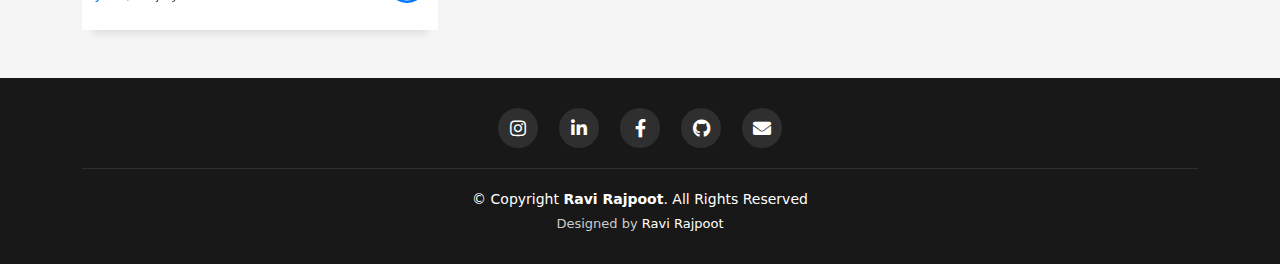
==== commit ecd60a88: "Update index.html" ====
--- a/index.html
+++ b/index.html
@@ -418,6 +418,31 @@
                   <div class="col-sm-4">
                     <div class="w-like">
                       <a href="ecommerce.html"> <span class="bi bi-plus-circle"></span></a>
+                    </div>
+                  </div>
+                </div>
+              </div>
+            </div>
+          </div>
+        <div class="col-md-4">
+            <div class="work-box">
+              <a href="converter.html" data-gallery="portfolioGallery" class="portfolio-lightbox">
+                <div class="work-img">
+                  <img style="height: 218px" src="assets/img/convert.png" alt="" class="img-fluid">
+                </div>
+              </a>
+              <div class="work-content">
+                <div class="row">
+                  <div class="col-sm-8">
+                    <h2 class="w-title">Online Converter Tool</h2>
+                    <i>A fast and easy tool to convert images to PDF, compress files, and optimize media with just a few clicks.</i>
+                    <div class="w-more">
+                      <span class="w-ctegory"><a href="https://laravel.com/">Laravel</a></span> / <span class="w-date">10 April 2024</span>
+                    </div>
+                  </div>
+                  <div class="col-sm-4">
+                    <div class="w-like">
+                      <a href="converter.html"> <span class="bi bi-plus-circle"></span></a>
                     </div>
                   </div>
                 </div>
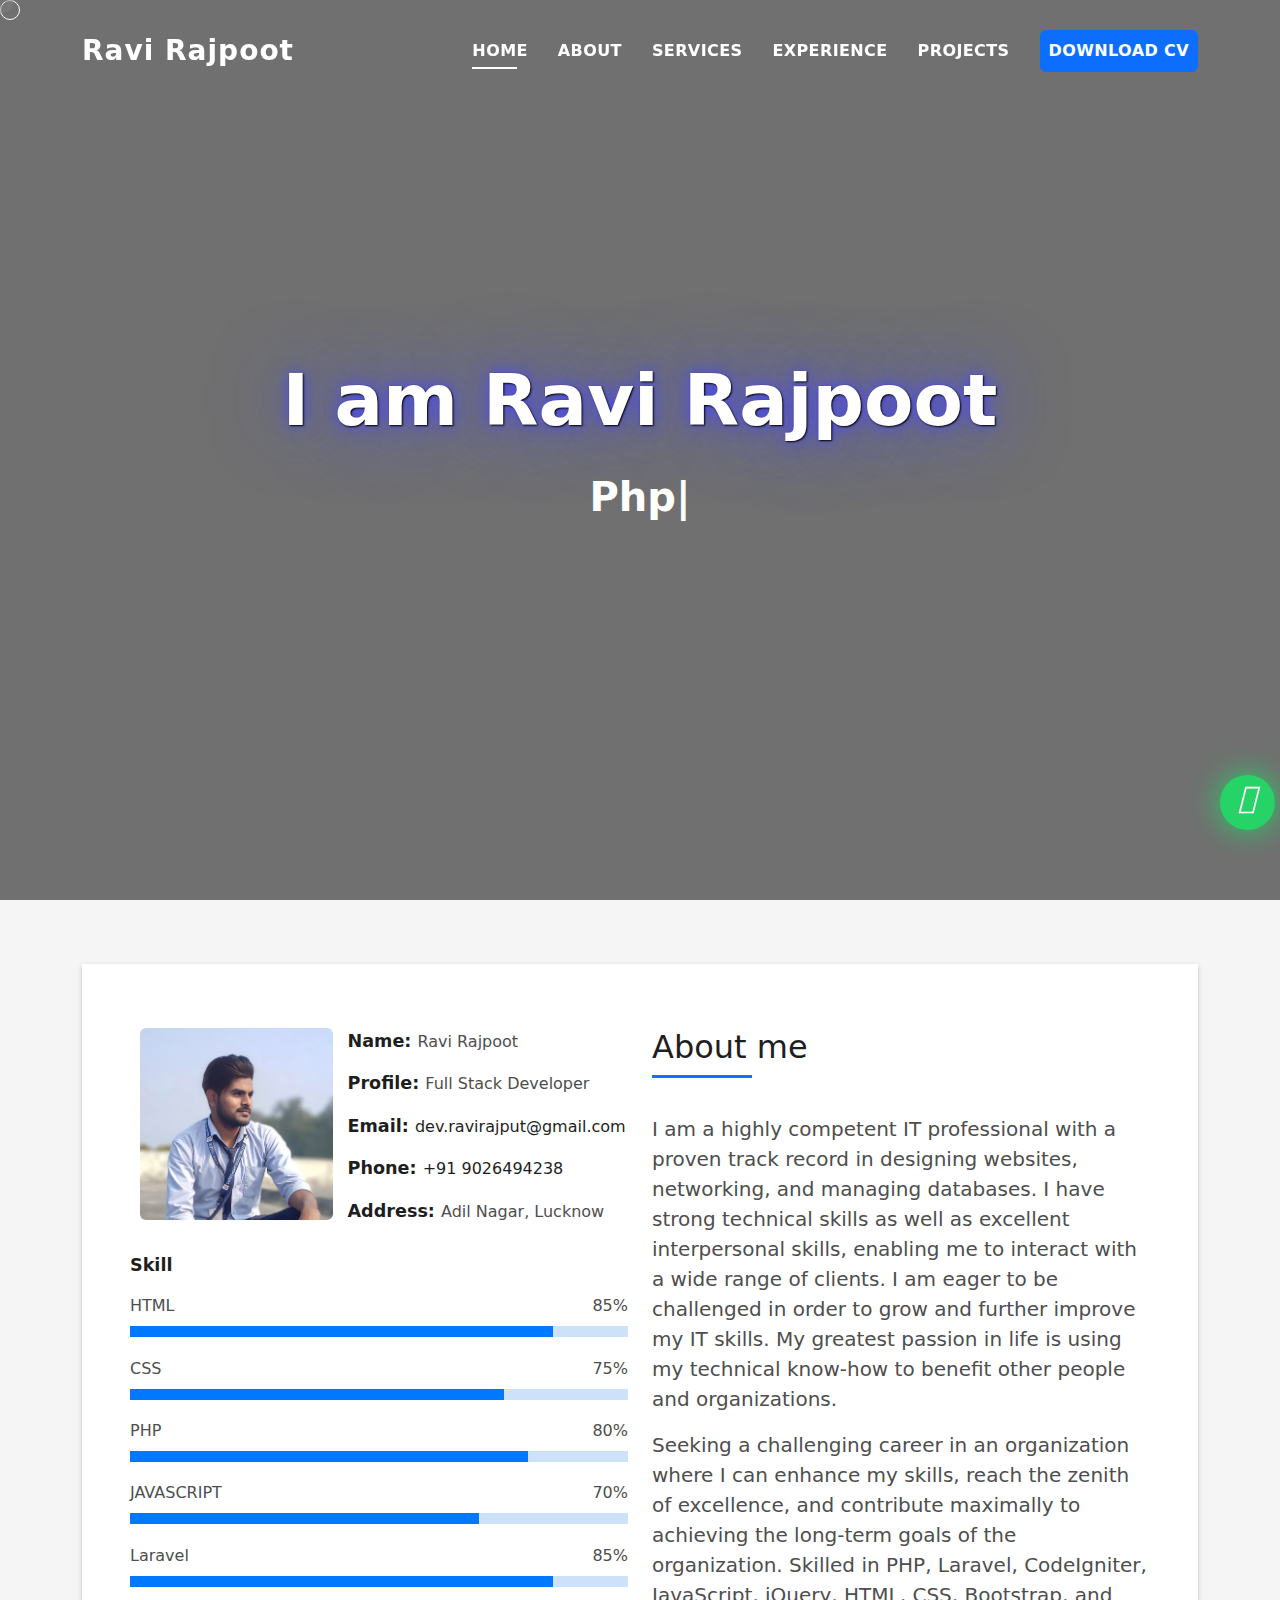
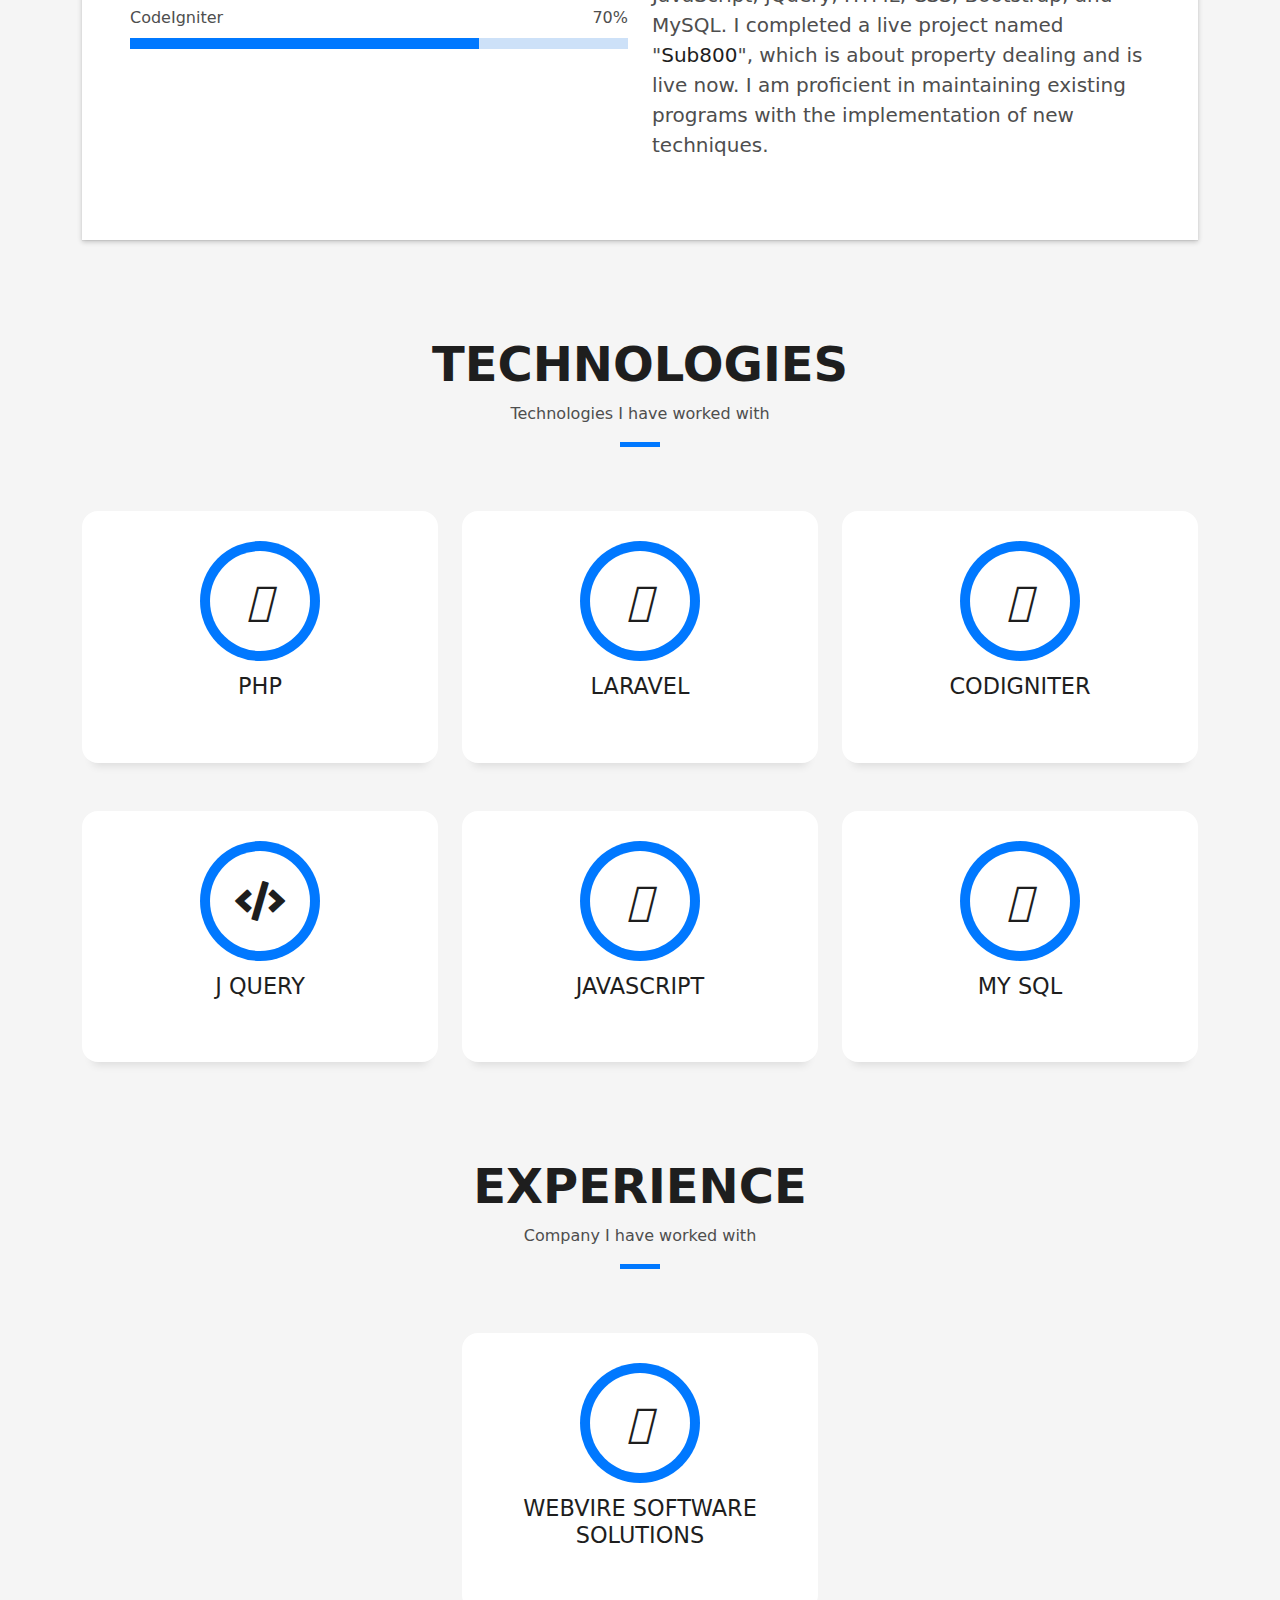
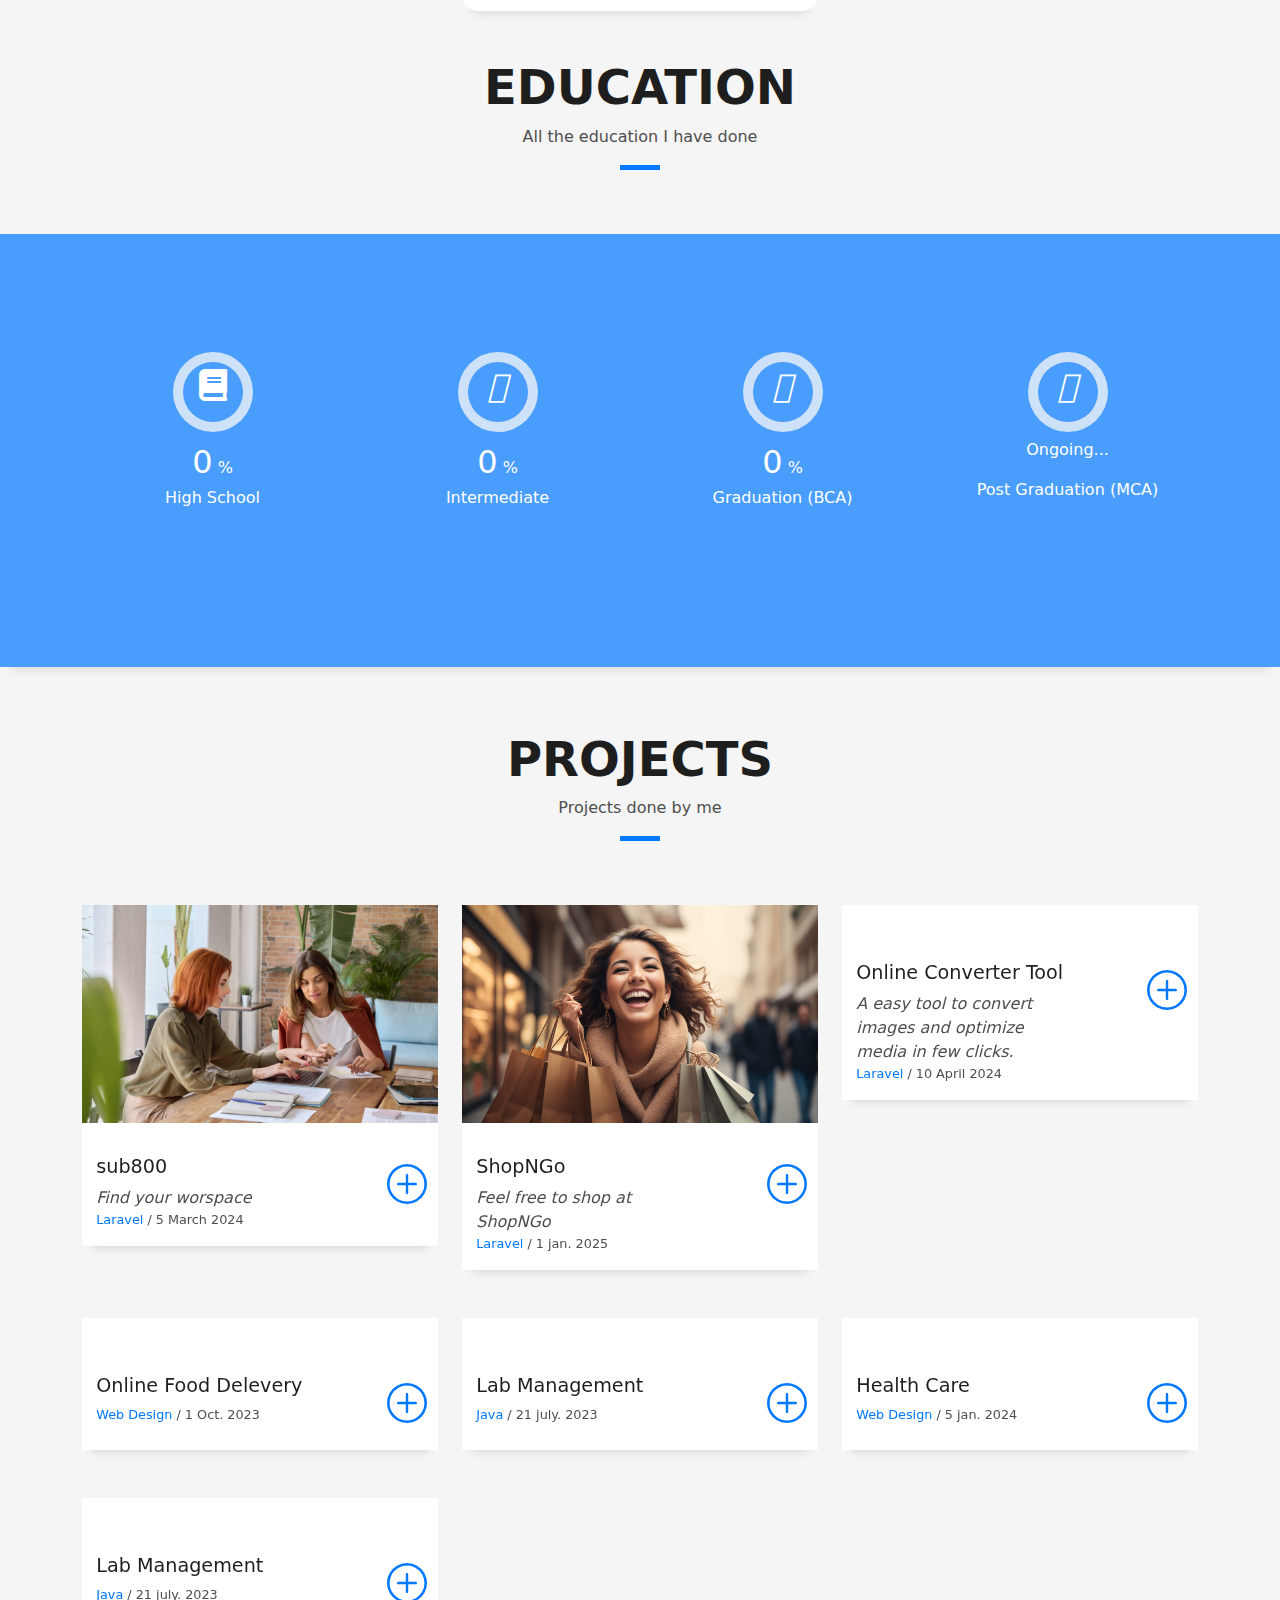
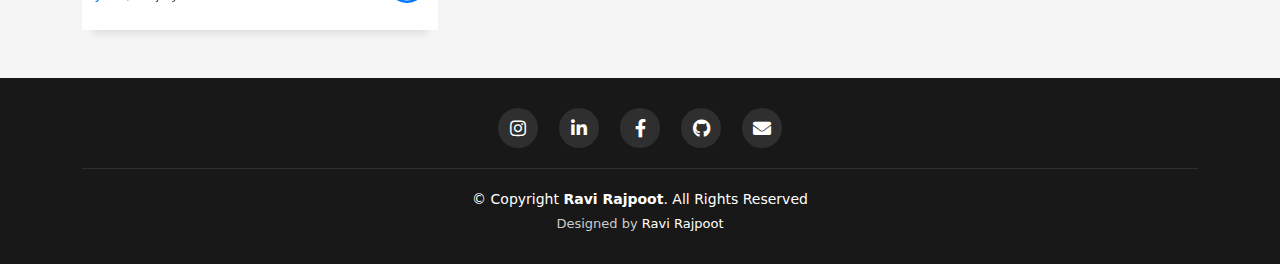
==== commit 148f57b6: "Update index.html" ====
--- a/index.html
+++ b/index.html
@@ -428,14 +428,14 @@
             <div class="work-box">
               <a href="converter.html" data-gallery="portfolioGallery" class="portfolio-lightbox">
                 <div class="work-img">
-                  <img style="height: 218px" src="assets/img/convert.png" alt="" class="img-fluid">
+                  <img style="height: 218px" src="assets/img/convert.jpg" alt="" class="img-fluid">
                 </div>
               </a>
               <div class="work-content">
                 <div class="row">
                   <div class="col-sm-8">
                     <h2 class="w-title">Online Converter Tool</h2>
-                    <i>A fast and easy tool to convert images to PDF, compress files, and optimize media with just a few clicks.</i>
+                    <i>A easy tool to convert images and optimize media in few clicks.</i>
                     <div class="w-more">
                       <span class="w-ctegory"><a href="https://laravel.com/">Laravel</a></span> / <span class="w-date">10 April 2024</span>
                     </div>
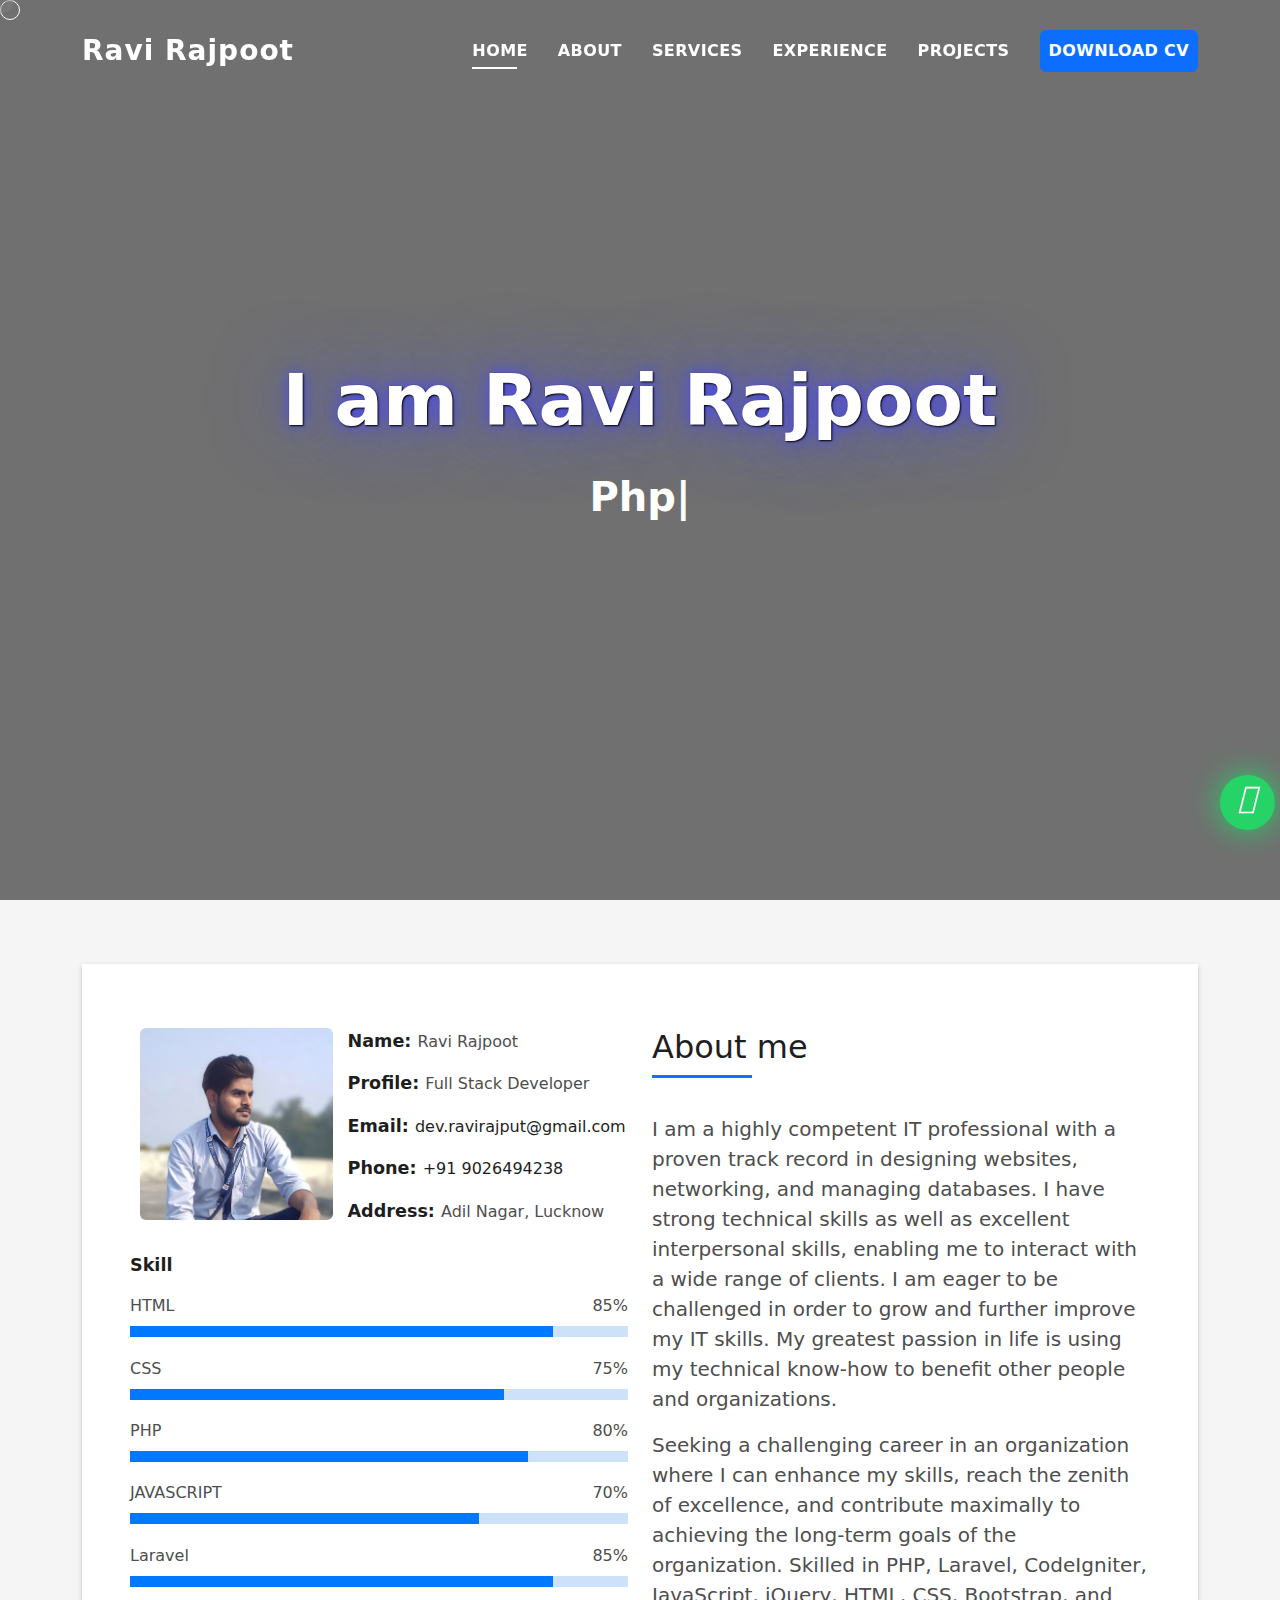
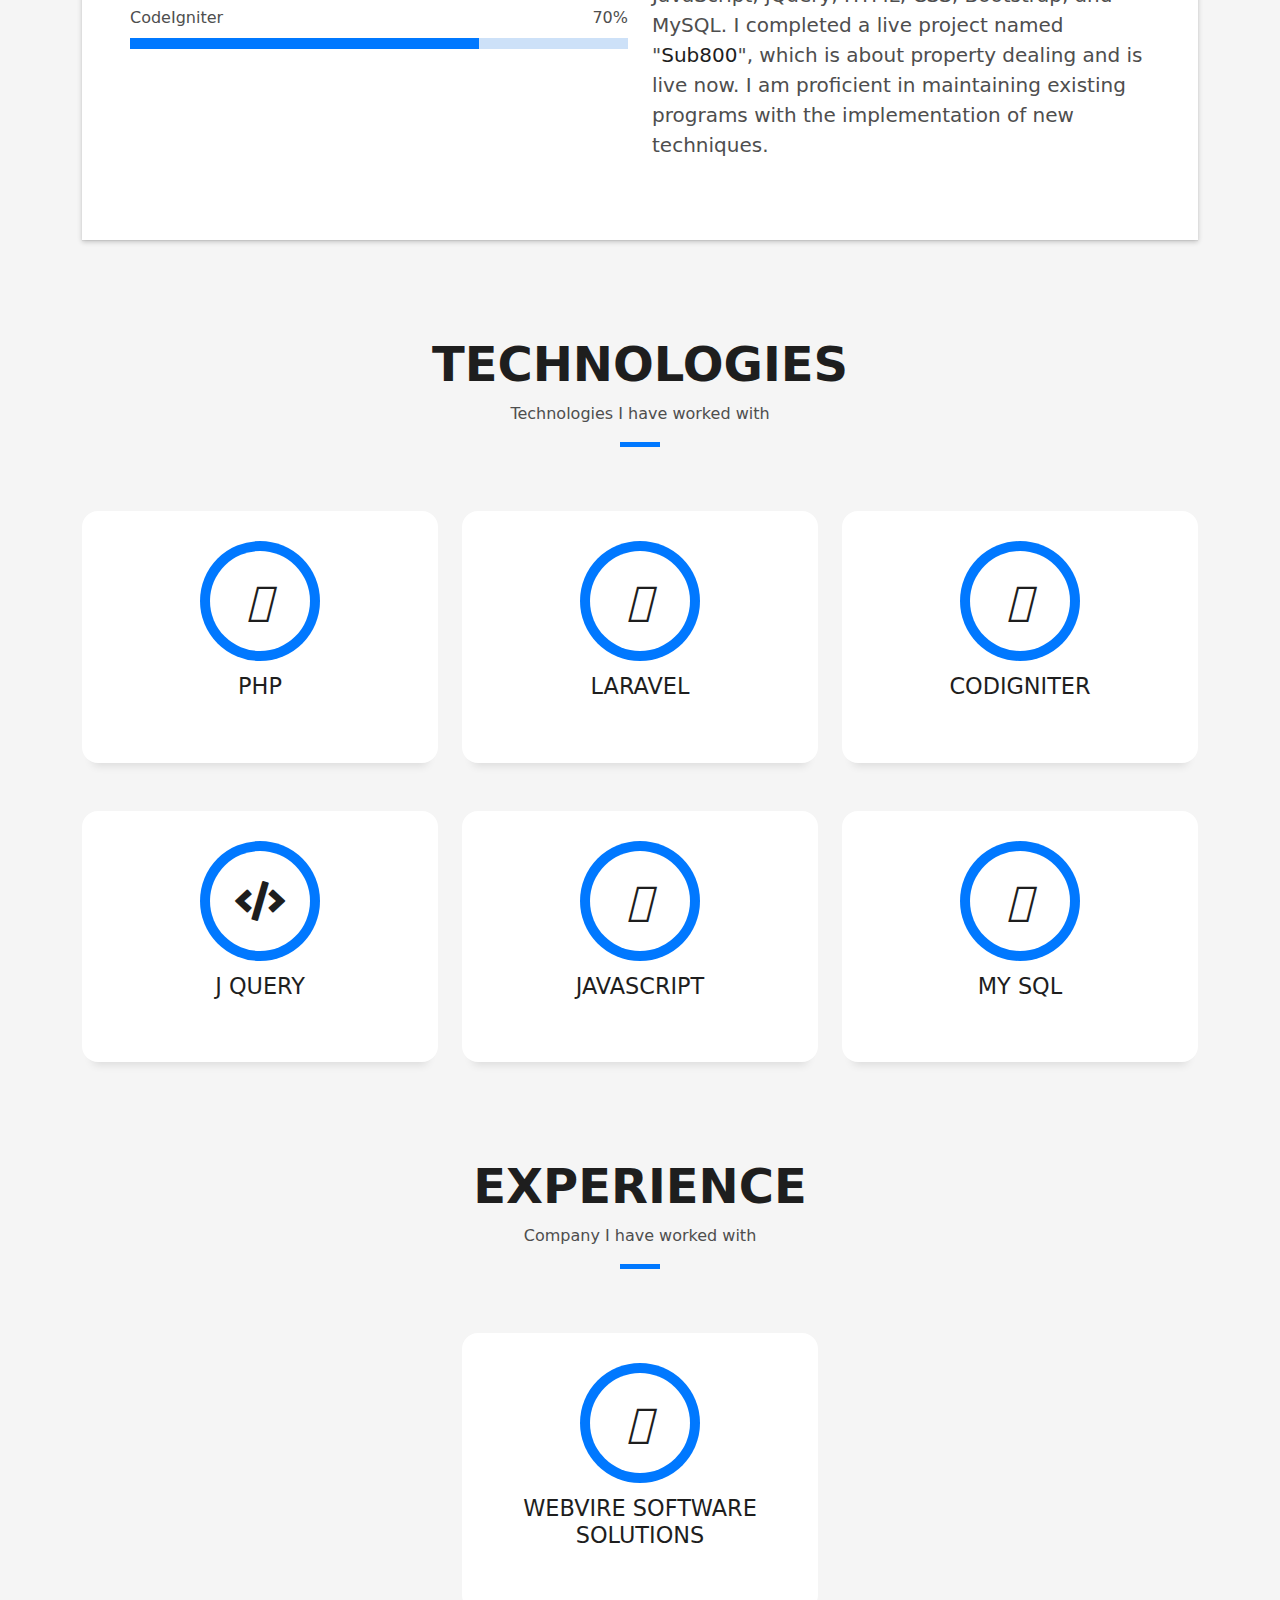
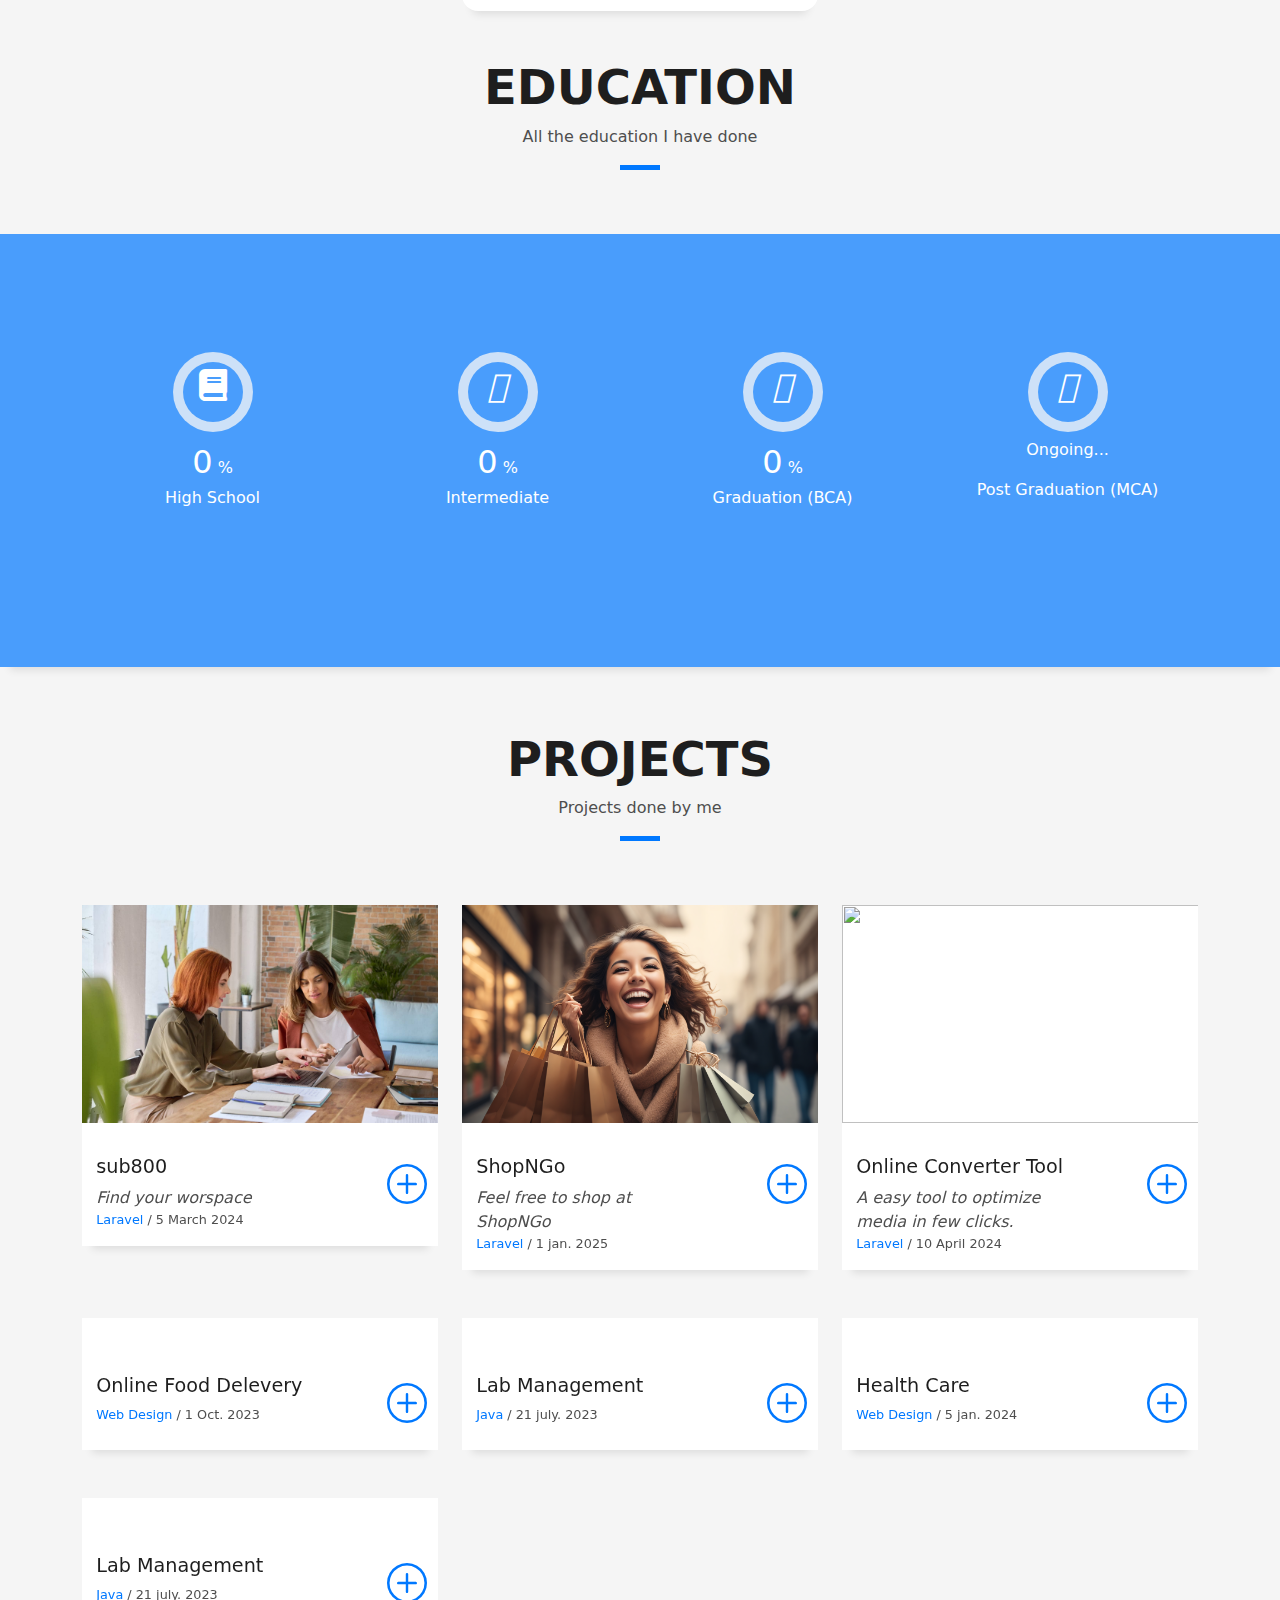
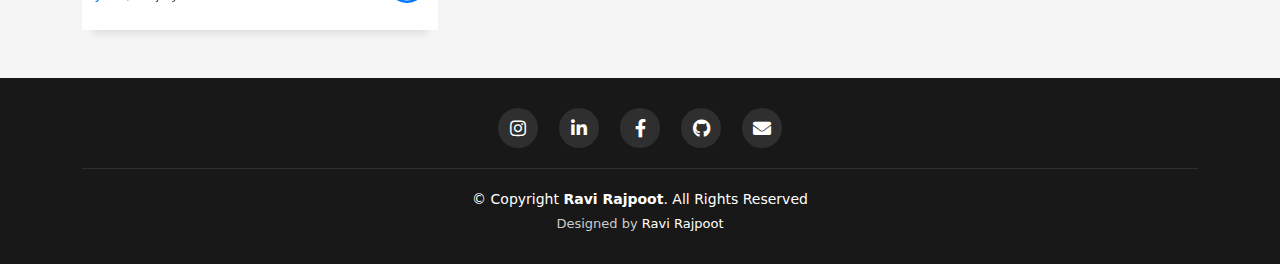
==== commit c6cc1f1a: "Update index.html" ====
--- a/index.html
+++ b/index.html
@@ -428,14 +428,14 @@
             <div class="work-box">
               <a href="converter.html" data-gallery="portfolioGallery" class="portfolio-lightbox">
                 <div class="work-img">
-                  <img style="height: 218px" src="assets/img/convert.jpg" alt="" class="img-fluid">
+                  <img style="height: 218px; width: 360px;" src="assets/img/convert.jpg" alt="" class="img-fluid">
                 </div>
               </a>
               <div class="work-content">
                 <div class="row">
                   <div class="col-sm-8">
                     <h2 class="w-title">Online Converter Tool</h2>
-                    <i>A easy tool to convert images and optimize media in few clicks.</i>
+                    <i>A easy tool to optimize media in few clicks.</i>
                     <div class="w-more">
                       <span class="w-ctegory"><a href="https://laravel.com/">Laravel</a></span> / <span class="w-date">10 April 2024</span>
                     </div>
